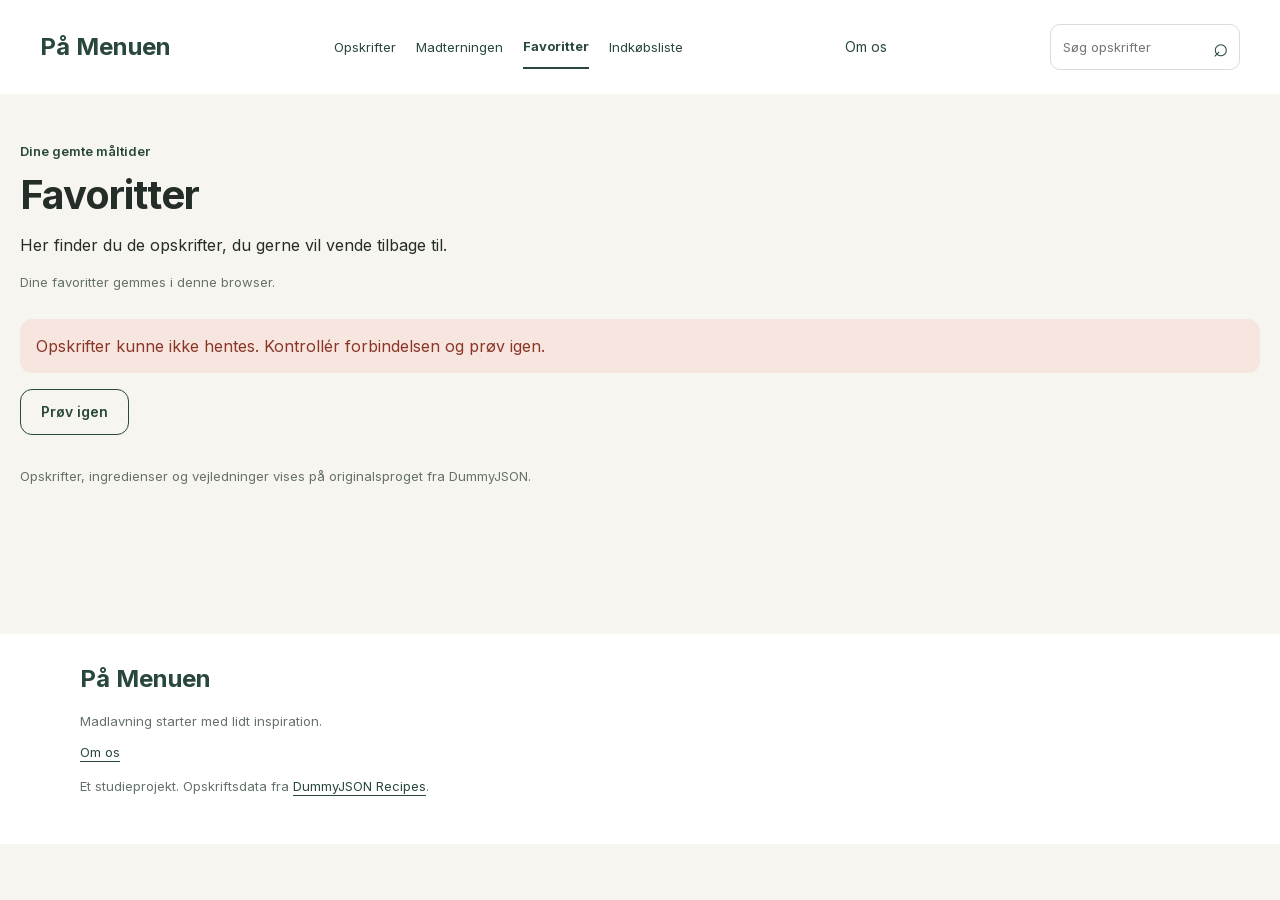
==== favoritter.html @ 80fe688e "feat: integrate real recipes and responsive På Menuen flows" ====
<!doctype html>
<html lang="da">
<head>
  <meta charset="utf-8">
  <meta name="viewport" content="width=device-width, initial-scale=1">
  <meta name="description" content="Find dine gemte opskrifter på På Menuen. Favoritter gemmes lokalt i din browser.">
  <title>Favoritter · På Menuen</title>
  <link rel="stylesheet" href="css/style.css">
  <script type="module" src="js/favorites-page.js"></script>
</head>
<body>
  <a class="skip-link" href="#main">Spring til indhold</a>
  <header class="site-header">
    <a class="logo" href="index.html" aria-label="På Menuen, forside">På Menuen</a>
    <nav class="desktop-nav" aria-label="Hovednavigation"><a href="index.html"><svg viewBox="0 0 24 24" aria-hidden="true"><path d="m3 10 9-7 9 7v10H3z"/><path d="M9 20v-7h6v7"/></svg><span>Forside</span></a><a href="productlist.html"><svg viewBox="0 0 24 24" aria-hidden="true"><rect x="4" y="3" width="16" height="18" rx="2"/><path d="M8 7h8M8 12h8M8 17h5"/></svg><span>Opskrifter</span></a><a href="madterningen.html"><svg viewBox="0 0 24 24" aria-hidden="true"><rect x="3" y="3" width="18" height="18" rx="4"/><path d="M7 7h.01M17 7h.01M12 12h.01M7 17h.01M17 17h.01"/></svg><span>Madterningen</span></a><a href="favoritter.html" aria-current="page"><svg viewBox="0 0 24 24" aria-hidden="true"><path d="M20 5c-3-3-6-1-8 1-2-2-5-4-8-1-5 5 3 11 8 15 5-4 13-10 8-15Z"/></svg><span>Favoritter</span></a><a href="indkoebsliste.html"><svg viewBox="0 0 24 24" aria-hidden="true"><path d="M4 7h16l1 14H3zM8 7V5a4 4 0 0 1 8 0v2"/></svg><span>Indkøbsliste</span></a></nav>
    <a class="about-link" href="om-os.html">Om os</a>
    <form class="header-search" action="productlist.html" method="get"><label class="visually-hidden" for="header-q">Søg efter opskrifter</label><input id="header-q" name="q" type="search" placeholder="Søg opskrifter"><button aria-label="Søg" type="submit">⌕</button></form>
  </header>
  <main id="main" class="page-content">
    <p id="storage-notice" class="storage-notice" role="status" hidden></p>
    <div class="page-heading"><p class="eyebrow">Dine gemte måltider</p><h1>Favoritter</h1><p>Her finder du de opskrifter, du gerne vil vende tilbage til.</p><p class="field-help">Dine favoritter gemmes i denne browser.</p></div><p id="status" class="status" role="status" aria-live="polite"></p><button id="retry" class="button button-secondary" hidden>Prøv igen</button><div id="recipe-grid" class="recipe-grid"></div><p class="language-notice">Opskrifter, ingredienser og vejledninger vises på originalsproget fra DummyJSON.</p>
  </main>
  <footer class="site-footer"><a class="logo" href="index.html">På Menuen</a><p>Madlavning starter med lidt inspiration.</p><a href="om-os.html">Om os</a><p>Et studieprojekt. Opskriftsdata fra <a href="https://dummyjson.com/docs/recipes">DummyJSON Recipes</a>.</p></footer>
  <nav class="bottom-nav" aria-label="Mobilnavigation"><a href="index.html"><svg viewBox="0 0 24 24" aria-hidden="true"><path d="m3 10 9-7 9 7v10H3z"/><path d="M9 20v-7h6v7"/></svg><span>Forside</span></a><a href="productlist.html"><svg viewBox="0 0 24 24" aria-hidden="true"><rect x="4" y="3" width="16" height="18" rx="2"/><path d="M8 7h8M8 12h8M8 17h5"/></svg><span>Opskrifter</span></a><a href="madterningen.html"><svg viewBox="0 0 24 24" aria-hidden="true"><rect x="3" y="3" width="18" height="18" rx="4"/><path d="M7 7h.01M17 7h.01M12 12h.01M7 17h.01M17 17h.01"/></svg><span>Madterningen</span></a><a href="favoritter.html" aria-current="page"><svg viewBox="0 0 24 24" aria-hidden="true"><path d="M20 5c-3-3-6-1-8 1-2-2-5-4-8-1-5 5 3 11 8 15 5-4 13-10 8-15Z"/></svg><span>Favoritter</span></a><a href="indkoebsliste.html"><svg viewBox="0 0 24 24" aria-hidden="true"><path d="M4 7h16l1 14H3zM8 7V5a4 4 0 0 1 8 0v2"/></svg><span>Indkøbsliste</span></a></nav>
</body>
</html>
---- css/style.css ----
/* Hi-Fi colors; shared, mobile-first page and component styles. */
@font-face { font-family:Inter; font-style:normal; font-weight:400 800; font-display:swap; src:url('../assets/inter-latin.woff2') format('woff2'); }
:root { --color-primary:#29483B; --color-sage:#E5ECDF; --color-background:#F7F5EF; --color-surface:#FFFFFF; --color-text:#252D29; --color-muted:#657269; --color-border:#D9DED5; }
* { box-sizing:border-box; }
body { margin:0; background:var(--color-background); color:var(--color-text); font-family:Inter,Arial,sans-serif; font-size:16px; line-height:1.4; }
a { color:var(--color-primary); text-underline-offset:4px; }
button,input,select,textarea { font:inherit; }
button,a,input,select,textarea { -webkit-tap-highlight-color:transparent; }
button { cursor:pointer; }
button:disabled { opacity:.55; cursor:not-allowed; }
[hidden] { display:none!important; }
:focus-visible { outline:3px solid #B96B52; outline-offset:4px; }
h1,h2,h3,p { margin-top:0; }
h1 { font-size:32px; line-height:1.15; letter-spacing:-1px; margin-bottom:16px; }
h2 { font-size:26px; line-height:1.25; letter-spacing:-.5px; }
h3 { font-size:20px; }
svg { width:24px; height:24px; fill:none; stroke:currentColor; stroke-width:1.8; stroke-linecap:round; stroke-linejoin:round; }
.visually-hidden { position:absolute; width:1px; height:1px; padding:0; margin:-1px; overflow:hidden; clip:rect(0,0,0,0); white-space:nowrap; border:0; }
.skip-link { position:absolute; top:-100px; left:20px; z-index:20; background:white; padding:12px; }
.skip-link:focus { top:12px; }
.site-header { padding:20px; display:flex; align-items:center; justify-content:space-between; gap:16px; background:white; }
.logo { display:block; font-size:24px; font-weight:700; text-decoration:none; white-space:nowrap; }
.logo span { display:block; font-size:10px; font-weight:400; letter-spacing:0; margin-top:3px; }
.desktop-nav,.header-search { display:none; }
.page-content { max-width:1320px; padding:28px 20px 56px; margin:auto; min-height:60vh; }
.page-heading { margin-bottom:28px; max-width:700px; }
.eyebrow { font-size:13px; font-weight:600; color:var(--color-primary); margin-bottom:12px; }
.centered { text-align:center; margin-left:auto; margin-right:auto; }
.button { display:inline-flex; justify-content:center; align-items:center; min-height:46px; padding:12px 20px; border:1px solid var(--color-primary); border-radius:12px; background:var(--color-primary); color:white; font-weight:600; font-size:14px; text-decoration:none; gap:8px; }
.button:hover { background:#203a2f; }
.button-secondary { background:transparent; color:var(--color-primary); }
.button-secondary:hover { background:var(--color-sage); }
.icon-button { width:44px; height:44px; border:1px solid var(--color-border); border-radius:12px; background:white; font-size:24px; }
input:not([type=checkbox]),select,textarea { width:100%; min-width:0; min-height:46px; padding:12px; border:1px solid var(--color-border); border-radius:10px; background:white; color:var(--color-text); }
input[type=checkbox] { width:19px; height:19px; accent-color:var(--color-primary); flex-shrink:0; }
label { display:block; margin-bottom:7px; }
.field-help,.language-notice { font-size:13px; color:var(--color-muted); }
.language-notice { margin:32px 0 0; }
.status { margin:16px 0; }
.status:empty { display:none; }
.storage-notice { border:1px solid var(--color-border); border-radius:12px; padding:14px; background:white; }
.hero-section { background:var(--color-sage); border-radius:20px; padding:24px; display:grid; gap:28px; margin-bottom:36px; }
.hero-copy p:not(.eyebrow) { max-width:430px; }
.hero-search,.search-form { display:flex; gap:8px; flex-wrap:wrap; }
.hero-search input,.search-form input { flex:1 1 150px; }
.hero-search .button { flex-grow:1; }
.text-link { display:inline-block; margin-top:20px; font-size:14px; }
.hero-image-wrap { aspect-ratio:1.25; border-radius:16px; overflow:hidden; background:#d5dfcd; }
.hero-image-wrap img { width:100%; height:100%; object-fit:cover; }
.hero-image-wrap img:not([src]) { visibility:hidden; }
.intro-section { margin:36px 0; }
.intro-section>.button { margin-top:24px; }
.dice-banner { padding:28px; background:var(--color-sage); border-radius:16px; display:flex; flex-direction:column; gap:18px; }
.dice-banner p:last-child { margin-bottom:0; }
.recipe-grid { display:grid; grid-template-columns:1fr; gap:16px; }
.recipe-card { min-width:0; position:relative; background:white; border:1px solid var(--color-border); border-radius:16px; overflow:hidden; }
.recipe-card>a { display:block; text-decoration:none; color:var(--color-text); }
.recipe-image { display:block; width:100%; height:auto; aspect-ratio:1.5; object-fit:cover; background:var(--color-sage); border-radius:12px; }
.card-body { padding:16px; }
.card-title { font-size:20px; line-height:1.25; margin-bottom:12px; overflow-wrap:anywhere; }
.card-title a { color:inherit; text-decoration:none; }
.card-meta { font-size:13px; color:var(--color-muted); display:flex; flex-wrap:wrap; gap:7px 12px; margin-bottom:8px; }
.card-tags { display:flex; flex-wrap:wrap; gap:6px; }
.card-tags span,.chip { font-size:12px; border-radius:20px; padding:5px 10px; background:var(--color-sage); color:var(--color-primary); }
.favorite-button { min-width:44px; min-height:44px; padding:8px 0; display:flex; align-items:center; gap:8px; border:0; color:var(--color-primary); background:white; }
.favorite-button[aria-pressed=true] { background:var(--color-primary); color:white; }
.list-toolbar { display:flex; align-items:center; justify-content:space-between; gap:12px; margin:20px 0; }
.list-toolbar label { font-size:13px; margin:0; max-width:180px; }
.list-toolbar select { margin-top:4px; }
.active-filters { display:flex; flex-wrap:wrap; gap:8px; }
.active-filters:empty { display:none; }
.result-count { font-size:14px; color:var(--color-muted); margin-top:20px; }
.load-more { display:flex; margin:28px auto 0; }
.empty-state { grid-column:1/-1; padding:32px 20px; background:white; border:1px solid var(--color-border); border-radius:16px; text-align:center; }
.empty-state p { max-width:520px; margin-left:auto; margin-right:auto; }
dialog { width:min(600px,calc(100% - 24px)); max-height:90dvh; border:1px solid var(--color-border); border-radius:16px; padding:24px; color:var(--color-text); background:var(--color-background); }
dialog::backdrop { background:rgba(22,35,28,.5); }
.dialog-heading { display:flex; align-items:center; justify-content:space-between; gap:16px; margin-bottom:20px; }
.dialog-heading h2 { margin:0; }
fieldset { margin:0 0 20px; padding:0 0 16px; border:0; border-bottom:1px solid var(--color-border); }
legend { font-weight:600; margin-bottom:12px; }
fieldset label,.checkbox-label { display:flex; align-items:center; gap:10px; min-height:36px; }
.filter-options { display:grid; grid-template-columns:repeat(2,minmax(0,1fr)); gap:4px 12px; }
#filter-form>input,#filter-form>select { margin-bottom:18px; }
.dialog-actions { display:flex; gap:12px; margin-top:24px; position:sticky; bottom:-24px; background:var(--color-background); padding:16px 0; }
.dialog-actions>* { flex:1; }
.back-link { display:inline-block; margin-bottom:24px; }
.detail-grid { display:grid; gap:28px; }
.detail-image { width:100%; aspect-ratio:1; object-fit:cover; border-radius:16px; }
.detail-summary h1 { margin-top:16px; }
.detail-actions { display:flex; flex-wrap:wrap; gap:10px; margin:24px 0; }
.detail-actions .favorite-button { position:static; border-radius:12px; }
.ingredient-panel,.instruction-panel { padding:24px; border:1px solid var(--color-border); border-radius:16px; background:white; margin-top:24px; }
.ingredient-panel ul,.instruction-panel ol { padding-left:24px; }
.ingredient-panel li,.instruction-panel li { margin:14px 0; }
.dice-controls { text-align:center; padding:28px; background:var(--color-sage); border-radius:20px; max-width:700px; margin:auto auto 28px; }
.dice-mark svg { width:72px; height:72px; stroke-width:1.2; margin-bottom:20px; }
.dice-controls .checkbox-label { justify-content:center; }
.dice-controls .active-filters { justify-content:center; }
.dice-result { max-width:520px; margin:auto; }
.manual-form { max-width:650px; margin-bottom:28px; }
.input-row { display:flex; gap:8px; }
.input-row input { flex:1; }
.shopping-group { background:white; border:1px solid var(--color-border); border-radius:16px; padding:20px; margin-bottom:20px; }
.shopping-row { display:flex; align-items:center; gap:12px; padding:12px 0; border-bottom:1px solid var(--color-border); }
.shopping-row:last-child { border-bottom:0; }
.shopping-row label { flex:1; margin:0; display:flex; align-items:center; gap:12px; overflow-wrap:anywhere; }
.shopping-row.purchased label { text-decoration:line-through; color:var(--color-muted); }
.remove-item { flex-shrink:0; min-height:44px; min-width:44px; border:0; border-radius:10px; background:var(--color-background); color:var(--color-primary); padding:10px; }
.about-layout { display:grid; gap:32px; }
.contact-panel { padding:24px; background:white; border:1px solid var(--color-border); border-radius:16px; }
.contact-panel input,.contact-panel textarea { margin-bottom:20px; }
.site-footer { background:white; padding:28px 20px 110px; text-align:left; color:var(--color-muted); font-size:13px; }
.site-footer .logo { margin-bottom:16px; }
.site-footer>a:not(.logo) { display:inline-block; margin-bottom:16px; }
.bottom-nav { position:fixed; z-index:10; bottom:0; left:0; right:0; background:white; border-top:1px solid var(--color-border); display:flex; justify-content:space-around; padding:8px 3px calc(8px + env(safe-area-inset-bottom)); }
.bottom-nav a { display:flex; flex:1; flex-direction:column; align-items:center; justify-content:center; min-height:48px; gap:5px; text-decoration:none; font-size:10px; color:var(--color-muted); }
.bottom-nav a[aria-current=page] { color:var(--color-primary); font-weight:700; background:var(--color-sage); border-radius:12px; }
@media (min-width:360px) { .recipe-grid { grid-template-columns:repeat(2,minmax(0,1fr)); gap:12px; } .card-body { padding:12px; } .card-title { font-size:16px; } .card-meta { font-size:12px; } }
@media (min-width:700px) { h1 { font-size:40px; } .page-content { padding:40px 32px 64px; } .site-header { padding:24px 32px; } .hero-section { grid-template-columns:1.1fr 1fr; align-items:center; padding:36px; } .hero-image-wrap { aspect-ratio:1; } .recipe-grid { grid-template-columns:repeat(3,minmax(0,1fr)); gap:20px; } .card-body { padding:20px; } .card-title { font-size:22px; } .dice-banner { flex-direction:row; justify-content:space-between; align-items:center; } .detail-grid { grid-template-columns:1fr 1fr; } .about-layout { grid-template-columns:1fr 1fr; } }
@media (min-width:1100px) { .site-header { padding:24px max(40px,calc((100% - 1280px)/2)); } .desktop-nav { display:flex; gap:20px; } .desktop-nav a { display:flex; align-items:center; gap:6px; font-size:13px; text-decoration:none; white-space:nowrap; min-height:44px; } .desktop-nav svg { width:18px; height:18px; } .desktop-nav a[aria-current=page] { font-weight:700; border-bottom:2px solid var(--color-primary); } .header-search { display:flex; max-width:190px; position:relative; } .header-search input { font-size:13px; padding-right:36px; } .header-search button { position:absolute; right:0; top:0; width:38px; height:46px; border:0; background:transparent; color:var(--color-primary); font-size:26px; } .page-content { padding:48px 20px 72px; } .hero-section { padding:48px; gap:64px; } .hero-section h1 { font-size:56px; } .hero-search { flex-wrap:nowrap; } .hero-search .button { flex-grow:0; } .card-title { font-size:24px; } .bottom-nav { display:none; } .site-footer { padding-bottom:36px; } }
@media (prefers-reduced-motion:no-preference) { button,a { transition:background-color .15s,color .15s; } }
.meal-links { display:flex; gap:12px; overflow:auto; padding:0 0 16px; margin-bottom:20px; }
.meal-links a { padding:12px 20px; background:white; border:1px solid var(--color-border); border-radius:24px; text-decoration:none; white-space:nowrap; font-size:14px; }
.meal-links a:hover { background:var(--color-sage); }
.about-link { flex-shrink:0; font-size:14px; text-decoration:none; padding:12px 0; }
.recipe-card { border:0; padding:16px; }
.card-body { padding:16px 0 0; }
.card-tags { display:block; font-size:14px; }
.favorite-button[aria-pressed=true] { background:transparent; color:var(--color-primary); font-weight:600; }
.detail-tags { display:flex; flex-wrap:wrap; gap:8px; }
.detail-actions .favorite-button { background:var(--color-primary); color:white; padding:12px 20px; }
.ingredient-row { display:flex; align-items:center; gap:12px; min-height:44px; margin:0; }
.data-note,.image-fallback { font-size:14px; color:var(--color-muted); }
.recipe-body { display:grid; gap:24px; }
.status[data-state=error] { color:#8b3527; background:#f7e6df; padding:16px; border-radius:12px; }
@media (min-width:360px) and (max-width:699px) { .recipe-card { padding:12px; } .card-title { font-size:20px; } .recipe-image { aspect-ratio:1; } }
@media (min-width:700px) { .recipe-body { grid-template-columns:0.8fr 1.2fr; } .dice-result .recipe-card { max-width:460px; margin:auto; } }
@media (min-width:1100px) { .desktop-nav a[href='index.html'] { display:none; } .desktop-nav svg { display:none; } .site-footer { padding-left:max(80px,calc((100% - 1280px)/2)); } .hero-search { flex-wrap:wrap; } .hero-search input { flex-basis:100%; } .hero-search .button { margin-top:8px; } .meal-links a { flex:1; text-align:center; border-radius:12px; background:var(--color-sage); border:0; } }
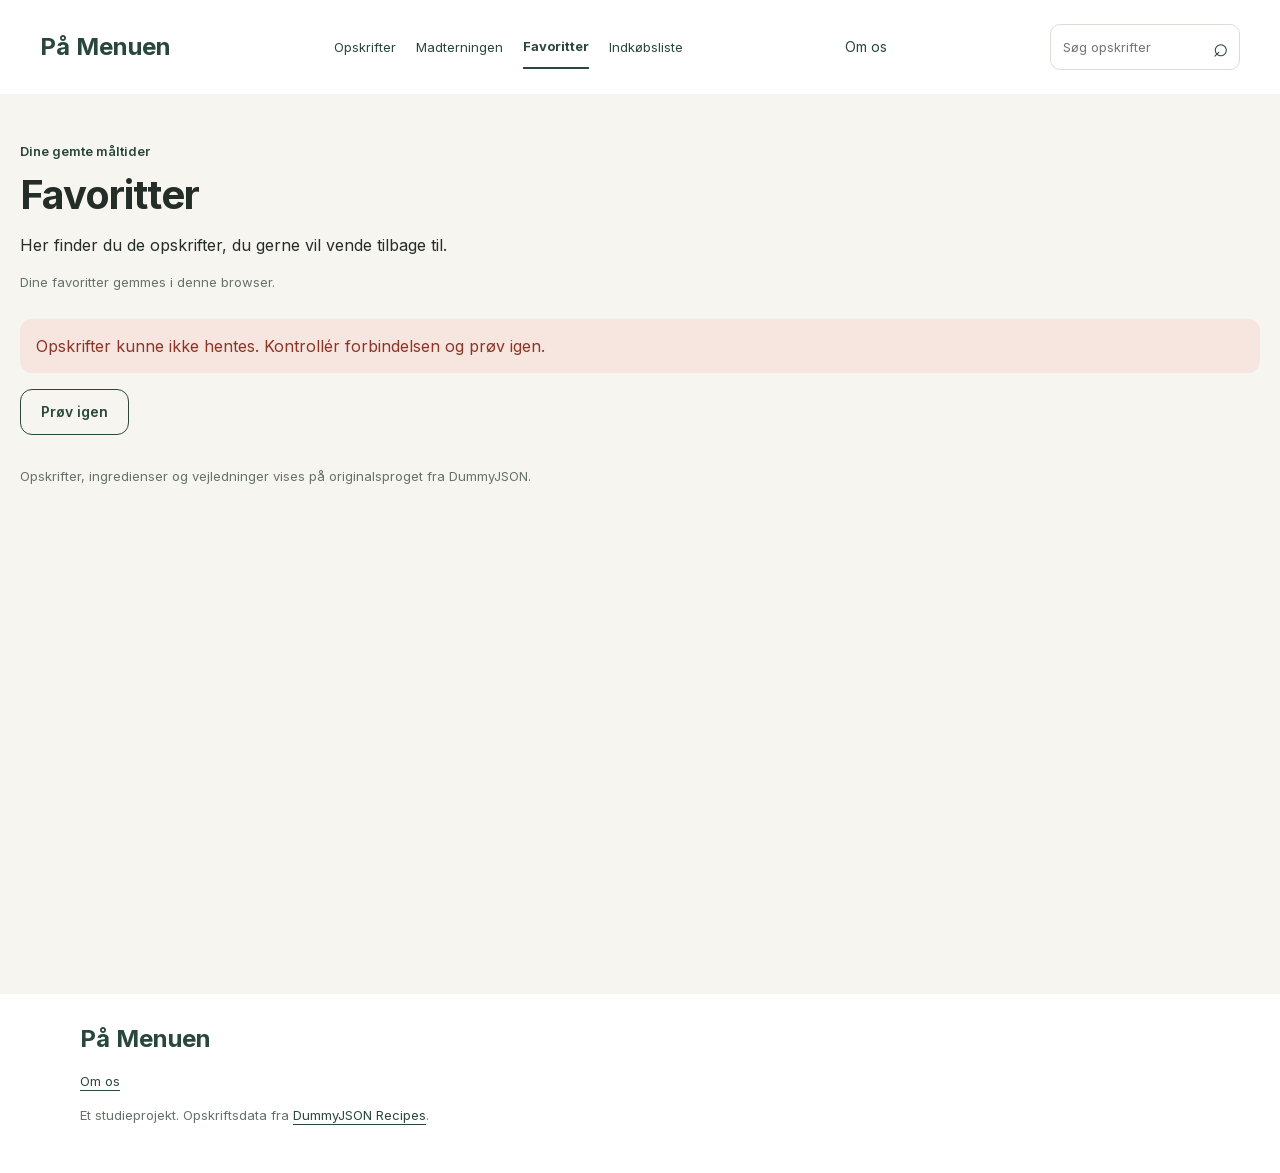
==== commit e0cbbccd: "fix: improve mobile filters and simplify page copy and markup" ====
--- a/favoritter.html
+++ b/favoritter.html
@@ -1,26 +1,111 @@
 <!doctype html>
 <html lang="da">
-<head>
-  <meta charset="utf-8">
-  <meta name="viewport" content="width=device-width, initial-scale=1">
-  <meta name="description" content="Find dine gemte opskrifter på På Menuen. Favoritter gemmes lokalt i din browser.">
-  <title>Favoritter · På Menuen</title>
-  <link rel="stylesheet" href="css/style.css">
-  <script type="module" src="js/favorites-page.js"></script>
-</head>
-<body>
-  <a class="skip-link" href="#main">Spring til indhold</a>
-  <header class="site-header">
-    <a class="logo" href="index.html" aria-label="På Menuen, forside">På Menuen</a>
-    <nav class="desktop-nav" aria-label="Hovednavigation"><a href="index.html"><svg viewBox="0 0 24 24" aria-hidden="true"><path d="m3 10 9-7 9 7v10H3z"/><path d="M9 20v-7h6v7"/></svg><span>Forside</span></a><a href="productlist.html"><svg viewBox="0 0 24 24" aria-hidden="true"><rect x="4" y="3" width="16" height="18" rx="2"/><path d="M8 7h8M8 12h8M8 17h5"/></svg><span>Opskrifter</span></a><a href="madterningen.html"><svg viewBox="0 0 24 24" aria-hidden="true"><rect x="3" y="3" width="18" height="18" rx="4"/><path d="M7 7h.01M17 7h.01M12 12h.01M7 17h.01M17 17h.01"/></svg><span>Madterningen</span></a><a href="favoritter.html" aria-current="page"><svg viewBox="0 0 24 24" aria-hidden="true"><path d="M20 5c-3-3-6-1-8 1-2-2-5-4-8-1-5 5 3 11 8 15 5-4 13-10 8-15Z"/></svg><span>Favoritter</span></a><a href="indkoebsliste.html"><svg viewBox="0 0 24 24" aria-hidden="true"><path d="M4 7h16l1 14H3zM8 7V5a4 4 0 0 1 8 0v2"/></svg><span>Indkøbsliste</span></a></nav>
-    <a class="about-link" href="om-os.html">Om os</a>
-    <form class="header-search" action="productlist.html" method="get"><label class="visually-hidden" for="header-q">Søg efter opskrifter</label><input id="header-q" name="q" type="search" placeholder="Søg opskrifter"><button aria-label="Søg" type="submit">⌕</button></form>
-  </header>
-  <main id="main" class="page-content">
-    <p id="storage-notice" class="storage-notice" role="status" hidden></p>
-    <div class="page-heading"><p class="eyebrow">Dine gemte måltider</p><h1>Favoritter</h1><p>Her finder du de opskrifter, du gerne vil vende tilbage til.</p><p class="field-help">Dine favoritter gemmes i denne browser.</p></div><p id="status" class="status" role="status" aria-live="polite"></p><button id="retry" class="button button-secondary" hidden>Prøv igen</button><div id="recipe-grid" class="recipe-grid"></div><p class="language-notice">Opskrifter, ingredienser og vejledninger vises på originalsproget fra DummyJSON.</p>
-  </main>
-  <footer class="site-footer"><a class="logo" href="index.html">På Menuen</a><p>Madlavning starter med lidt inspiration.</p><a href="om-os.html">Om os</a><p>Et studieprojekt. Opskriftsdata fra <a href="https://dummyjson.com/docs/recipes">DummyJSON Recipes</a>.</p></footer>
-  <nav class="bottom-nav" aria-label="Mobilnavigation"><a href="index.html"><svg viewBox="0 0 24 24" aria-hidden="true"><path d="m3 10 9-7 9 7v10H3z"/><path d="M9 20v-7h6v7"/></svg><span>Forside</span></a><a href="productlist.html"><svg viewBox="0 0 24 24" aria-hidden="true"><rect x="4" y="3" width="16" height="18" rx="2"/><path d="M8 7h8M8 12h8M8 17h5"/></svg><span>Opskrifter</span></a><a href="madterningen.html"><svg viewBox="0 0 24 24" aria-hidden="true"><rect x="3" y="3" width="18" height="18" rx="4"/><path d="M7 7h.01M17 7h.01M12 12h.01M7 17h.01M17 17h.01"/></svg><span>Madterningen</span></a><a href="favoritter.html" aria-current="page"><svg viewBox="0 0 24 24" aria-hidden="true"><path d="M20 5c-3-3-6-1-8 1-2-2-5-4-8-1-5 5 3 11 8 15 5-4 13-10 8-15Z"/></svg><span>Favoritter</span></a><a href="indkoebsliste.html"><svg viewBox="0 0 24 24" aria-hidden="true"><path d="M4 7h16l1 14H3zM8 7V5a4 4 0 0 1 8 0v2"/></svg><span>Indkøbsliste</span></a></nav>
-</body>
+  <head>
+    <meta charset="utf-8">
+    <meta name="viewport" content="width=device-width, initial-scale=1">
+    <meta name="description" content="Find dine gemte opskrifter på På Menuen. Favoritter gemmes lokalt i din browser.">
+    <title>Favoritter · På Menuen</title>
+    <link rel="stylesheet" href="css/style.css">
+    <script type="module" src="js/favorites-page.js"></script>
+  </head>
+  <body>
+    <a class="skip-link" href="#main">Spring til indhold</a>
+    <header class="site-header">
+      <a class="logo" href="index.html" aria-label="På Menuen, forside">På Menuen</a>
+      <nav class="desktop-nav" aria-label="Hovednavigation">
+        <a href="index.html">
+          <svg viewBox="0 0 24 24" aria-hidden="true">
+            <path d="m3 10 9-7 9 7v10H3z"/>
+            <path d="M9 20v-7h6v7"/>
+          </svg>
+          <span>Forside</span>
+        </a>
+        <a href="productlist.html">
+          <svg viewBox="0 0 24 24" aria-hidden="true">
+            <rect x="4" y="3" width="16" height="18" rx="2"/>
+            <path d="M8 7h8M8 12h8M8 17h5"/>
+          </svg>
+          <span>Opskrifter</span>
+        </a>
+        <a href="madterningen.html">
+          <svg viewBox="0 0 24 24" aria-hidden="true">
+            <rect x="3" y="3" width="18" height="18" rx="4"/>
+            <path d="M7 7h.01M17 7h.01M12 12h.01M7 17h.01M17 17h.01"/>
+          </svg>
+          <span>Madterningen</span>
+        </a>
+        <a href="favoritter.html" aria-current="page">
+          <svg viewBox="0 0 24 24" aria-hidden="true">
+            <path d="M20 5c-3-3-6-1-8 1-2-2-5-4-8-1-5 5 3 11 8 15 5-4 13-10 8-15Z"/>
+          </svg>
+          <span>Favoritter</span>
+        </a>
+        <a href="indkoebsliste.html">
+          <svg viewBox="0 0 24 24" aria-hidden="true">
+            <path d="M4 7h16l1 14H3zM8 7V5a4 4 0 0 1 8 0v2"/>
+          </svg>
+          <span>Indkøbsliste</span>
+        </a>
+      </nav>
+      <a class="about-link" href="om-os.html">Om os</a>
+      <form class="header-search" action="productlist.html" method="get">
+        <label class="visually-hidden" for="header-q">Søg efter opskrifter</label>
+        <input id="header-q" name="q" type="search" placeholder="Søg opskrifter">
+        <button aria-label="Søg" type="submit">⌕</button>
+      </form>
+    </header>
+    <main id="main" class="page-content">
+      <p id="storage-notice" class="storage-notice" role="status" hidden></p>
+      <div class="page-heading">
+        <p class="eyebrow">Dine gemte måltider</p>
+        <h1>Favoritter</h1>
+        <p>Her finder du de opskrifter, du gerne vil vende tilbage til.</p>
+        <p class="field-help">Dine favoritter gemmes i denne browser.</p>
+      </div>
+      <p id="status" class="status" role="status" aria-live="polite"></p>
+      <button id="retry" class="button button-secondary" hidden>Prøv igen</button>
+      <div id="recipe-grid" class="recipe-grid"></div>
+      <p class="language-notice">Opskrifter, ingredienser og vejledninger vises på originalsproget fra DummyJSON.</p>
+    </main>
+    <footer class="site-footer">
+      <a class="logo" href="index.html">På Menuen</a>
+      <a href="om-os.html">Om os</a>
+      <p>Et studieprojekt. Opskriftsdata fra <a href="https://dummyjson.com/docs/recipes">DummyJSON Recipes</a>.</p>
+    </footer>
+    <nav class="bottom-nav" aria-label="Mobilnavigation">
+      <a href="index.html">
+        <svg viewBox="0 0 24 24" aria-hidden="true">
+          <path d="m3 10 9-7 9 7v10H3z"/>
+          <path d="M9 20v-7h6v7"/>
+        </svg>
+        <span>Forside</span>
+      </a>
+      <a href="productlist.html">
+        <svg viewBox="0 0 24 24" aria-hidden="true">
+          <rect x="4" y="3" width="16" height="18" rx="2"/>
+          <path d="M8 7h8M8 12h8M8 17h5"/>
+        </svg>
+        <span>Opskrifter</span>
+      </a>
+      <a href="madterningen.html">
+        <svg viewBox="0 0 24 24" aria-hidden="true">
+          <rect x="3" y="3" width="18" height="18" rx="4"/>
+          <path d="M7 7h.01M17 7h.01M12 12h.01M7 17h.01M17 17h.01"/>
+        </svg>
+        <span>Madterningen</span>
+      </a>
+      <a href="favoritter.html" aria-current="page">
+        <svg viewBox="0 0 24 24" aria-hidden="true">
+          <path d="M20 5c-3-3-6-1-8 1-2-2-5-4-8-1-5 5 3 11 8 15 5-4 13-10 8-15Z"/>
+        </svg>
+        <span>Favoritter</span>
+      </a>
+      <a href="indkoebsliste.html">
+        <svg viewBox="0 0 24 24" aria-hidden="true">
+          <path d="M4 7h16l1 14H3zM8 7V5a4 4 0 0 1 8 0v2"/>
+        </svg>
+        <span>Indkøbsliste</span>
+      </a>
+    </nav>
+  </body>
 </html>
--- a/css/style.css
+++ b/css/style.css
@@ -1,139 +1,860 @@
-/* Hi-Fi colors; shared, mobile-first page and component styles. */
-@font-face { font-family:Inter; font-style:normal; font-weight:400 800; font-display:swap; src:url('../assets/inter-latin.woff2') format('woff2'); }
-:root { --color-primary:#29483B; --color-sage:#E5ECDF; --color-background:#F7F5EF; --color-surface:#FFFFFF; --color-text:#252D29; --color-muted:#657269; --color-border:#D9DED5; }
-* { box-sizing:border-box; }
-body { margin:0; background:var(--color-background); color:var(--color-text); font-family:Inter,Arial,sans-serif; font-size:16px; line-height:1.4; }
-a { color:var(--color-primary); text-underline-offset:4px; }
-button,input,select,textarea { font:inherit; }
-button,a,input,select,textarea { -webkit-tap-highlight-color:transparent; }
-button { cursor:pointer; }
-button:disabled { opacity:.55; cursor:not-allowed; }
-[hidden] { display:none!important; }
-:focus-visible { outline:3px solid #B96B52; outline-offset:4px; }
-h1,h2,h3,p { margin-top:0; }
-h1 { font-size:32px; line-height:1.15; letter-spacing:-1px; margin-bottom:16px; }
-h2 { font-size:26px; line-height:1.25; letter-spacing:-.5px; }
-h3 { font-size:20px; }
-svg { width:24px; height:24px; fill:none; stroke:currentColor; stroke-width:1.8; stroke-linecap:round; stroke-linejoin:round; }
-.visually-hidden { position:absolute; width:1px; height:1px; padding:0; margin:-1px; overflow:hidden; clip:rect(0,0,0,0); white-space:nowrap; border:0; }
-.skip-link { position:absolute; top:-100px; left:20px; z-index:20; background:white; padding:12px; }
-.skip-link:focus { top:12px; }
-.site-header { padding:20px; display:flex; align-items:center; justify-content:space-between; gap:16px; background:white; }
-.logo { display:block; font-size:24px; font-weight:700; text-decoration:none; white-space:nowrap; }
-.logo span { display:block; font-size:10px; font-weight:400; letter-spacing:0; margin-top:3px; }
-.desktop-nav,.header-search { display:none; }
-.page-content { max-width:1320px; padding:28px 20px 56px; margin:auto; min-height:60vh; }
-.page-heading { margin-bottom:28px; max-width:700px; }
-.eyebrow { font-size:13px; font-weight:600; color:var(--color-primary); margin-bottom:12px; }
-.centered { text-align:center; margin-left:auto; margin-right:auto; }
-.button { display:inline-flex; justify-content:center; align-items:center; min-height:46px; padding:12px 20px; border:1px solid var(--color-primary); border-radius:12px; background:var(--color-primary); color:white; font-weight:600; font-size:14px; text-decoration:none; gap:8px; }
-.button:hover { background:#203a2f; }
-.button-secondary { background:transparent; color:var(--color-primary); }
-.button-secondary:hover { background:var(--color-sage); }
-.icon-button { width:44px; height:44px; border:1px solid var(--color-border); border-radius:12px; background:white; font-size:24px; }
-input:not([type=checkbox]),select,textarea { width:100%; min-width:0; min-height:46px; padding:12px; border:1px solid var(--color-border); border-radius:10px; background:white; color:var(--color-text); }
-input[type=checkbox] { width:19px; height:19px; accent-color:var(--color-primary); flex-shrink:0; }
-label { display:block; margin-bottom:7px; }
-.field-help,.language-notice { font-size:13px; color:var(--color-muted); }
-.language-notice { margin:32px 0 0; }
-.status { margin:16px 0; }
-.status:empty { display:none; }
-.storage-notice { border:1px solid var(--color-border); border-radius:12px; padding:14px; background:white; }
-.hero-section { background:var(--color-sage); border-radius:20px; padding:24px; display:grid; gap:28px; margin-bottom:36px; }
-.hero-copy p:not(.eyebrow) { max-width:430px; }
-.hero-search,.search-form { display:flex; gap:8px; flex-wrap:wrap; }
-.hero-search input,.search-form input { flex:1 1 150px; }
-.hero-search .button { flex-grow:1; }
-.text-link { display:inline-block; margin-top:20px; font-size:14px; }
-.hero-image-wrap { aspect-ratio:1.25; border-radius:16px; overflow:hidden; background:#d5dfcd; }
-.hero-image-wrap img { width:100%; height:100%; object-fit:cover; }
-.hero-image-wrap img:not([src]) { visibility:hidden; }
-.intro-section { margin:36px 0; }
-.intro-section>.button { margin-top:24px; }
-.dice-banner { padding:28px; background:var(--color-sage); border-radius:16px; display:flex; flex-direction:column; gap:18px; }
-.dice-banner p:last-child { margin-bottom:0; }
-.recipe-grid { display:grid; grid-template-columns:1fr; gap:16px; }
-.recipe-card { min-width:0; position:relative; background:white; border:1px solid var(--color-border); border-radius:16px; overflow:hidden; }
-.recipe-card>a { display:block; text-decoration:none; color:var(--color-text); }
-.recipe-image { display:block; width:100%; height:auto; aspect-ratio:1.5; object-fit:cover; background:var(--color-sage); border-radius:12px; }
-.card-body { padding:16px; }
-.card-title { font-size:20px; line-height:1.25; margin-bottom:12px; overflow-wrap:anywhere; }
-.card-title a { color:inherit; text-decoration:none; }
-.card-meta { font-size:13px; color:var(--color-muted); display:flex; flex-wrap:wrap; gap:7px 12px; margin-bottom:8px; }
-.card-tags { display:flex; flex-wrap:wrap; gap:6px; }
-.card-tags span,.chip { font-size:12px; border-radius:20px; padding:5px 10px; background:var(--color-sage); color:var(--color-primary); }
-.favorite-button { min-width:44px; min-height:44px; padding:8px 0; display:flex; align-items:center; gap:8px; border:0; color:var(--color-primary); background:white; }
-.favorite-button[aria-pressed=true] { background:var(--color-primary); color:white; }
-.list-toolbar { display:flex; align-items:center; justify-content:space-between; gap:12px; margin:20px 0; }
-.list-toolbar label { font-size:13px; margin:0; max-width:180px; }
-.list-toolbar select { margin-top:4px; }
-.active-filters { display:flex; flex-wrap:wrap; gap:8px; }
-.active-filters:empty { display:none; }
-.result-count { font-size:14px; color:var(--color-muted); margin-top:20px; }
-.load-more { display:flex; margin:28px auto 0; }
-.empty-state { grid-column:1/-1; padding:32px 20px; background:white; border:1px solid var(--color-border); border-radius:16px; text-align:center; }
-.empty-state p { max-width:520px; margin-left:auto; margin-right:auto; }
-dialog { width:min(600px,calc(100% - 24px)); max-height:90dvh; border:1px solid var(--color-border); border-radius:16px; padding:24px; color:var(--color-text); background:var(--color-background); }
-dialog::backdrop { background:rgba(22,35,28,.5); }
-.dialog-heading { display:flex; align-items:center; justify-content:space-between; gap:16px; margin-bottom:20px; }
-.dialog-heading h2 { margin:0; }
-fieldset { margin:0 0 20px; padding:0 0 16px; border:0; border-bottom:1px solid var(--color-border); }
-legend { font-weight:600; margin-bottom:12px; }
-fieldset label,.checkbox-label { display:flex; align-items:center; gap:10px; min-height:36px; }
-.filter-options { display:grid; grid-template-columns:repeat(2,minmax(0,1fr)); gap:4px 12px; }
-#filter-form>input,#filter-form>select { margin-bottom:18px; }
-.dialog-actions { display:flex; gap:12px; margin-top:24px; position:sticky; bottom:-24px; background:var(--color-background); padding:16px 0; }
-.dialog-actions>* { flex:1; }
-.back-link { display:inline-block; margin-bottom:24px; }
-.detail-grid { display:grid; gap:28px; }
-.detail-image { width:100%; aspect-ratio:1; object-fit:cover; border-radius:16px; }
-.detail-summary h1 { margin-top:16px; }
-.detail-actions { display:flex; flex-wrap:wrap; gap:10px; margin:24px 0; }
-.detail-actions .favorite-button { position:static; border-radius:12px; }
-.ingredient-panel,.instruction-panel { padding:24px; border:1px solid var(--color-border); border-radius:16px; background:white; margin-top:24px; }
-.ingredient-panel ul,.instruction-panel ol { padding-left:24px; }
-.ingredient-panel li,.instruction-panel li { margin:14px 0; }
-.dice-controls { text-align:center; padding:28px; background:var(--color-sage); border-radius:20px; max-width:700px; margin:auto auto 28px; }
-.dice-mark svg { width:72px; height:72px; stroke-width:1.2; margin-bottom:20px; }
-.dice-controls .checkbox-label { justify-content:center; }
-.dice-controls .active-filters { justify-content:center; }
-.dice-result { max-width:520px; margin:auto; }
-.manual-form { max-width:650px; margin-bottom:28px; }
-.input-row { display:flex; gap:8px; }
-.input-row input { flex:1; }
-.shopping-group { background:white; border:1px solid var(--color-border); border-radius:16px; padding:20px; margin-bottom:20px; }
-.shopping-row { display:flex; align-items:center; gap:12px; padding:12px 0; border-bottom:1px solid var(--color-border); }
-.shopping-row:last-child { border-bottom:0; }
-.shopping-row label { flex:1; margin:0; display:flex; align-items:center; gap:12px; overflow-wrap:anywhere; }
-.shopping-row.purchased label { text-decoration:line-through; color:var(--color-muted); }
-.remove-item { flex-shrink:0; min-height:44px; min-width:44px; border:0; border-radius:10px; background:var(--color-background); color:var(--color-primary); padding:10px; }
-.about-layout { display:grid; gap:32px; }
-.contact-panel { padding:24px; background:white; border:1px solid var(--color-border); border-radius:16px; }
-.contact-panel input,.contact-panel textarea { margin-bottom:20px; }
-.site-footer { background:white; padding:28px 20px 110px; text-align:left; color:var(--color-muted); font-size:13px; }
-.site-footer .logo { margin-bottom:16px; }
-.site-footer>a:not(.logo) { display:inline-block; margin-bottom:16px; }
-.bottom-nav { position:fixed; z-index:10; bottom:0; left:0; right:0; background:white; border-top:1px solid var(--color-border); display:flex; justify-content:space-around; padding:8px 3px calc(8px + env(safe-area-inset-bottom)); }
-.bottom-nav a { display:flex; flex:1; flex-direction:column; align-items:center; justify-content:center; min-height:48px; gap:5px; text-decoration:none; font-size:10px; color:var(--color-muted); }
-.bottom-nav a[aria-current=page] { color:var(--color-primary); font-weight:700; background:var(--color-sage); border-radius:12px; }
-@media (min-width:360px) { .recipe-grid { grid-template-columns:repeat(2,minmax(0,1fr)); gap:12px; } .card-body { padding:12px; } .card-title { font-size:16px; } .card-meta { font-size:12px; } }
-@media (min-width:700px) { h1 { font-size:40px; } .page-content { padding:40px 32px 64px; } .site-header { padding:24px 32px; } .hero-section { grid-template-columns:1.1fr 1fr; align-items:center; padding:36px; } .hero-image-wrap { aspect-ratio:1; } .recipe-grid { grid-template-columns:repeat(3,minmax(0,1fr)); gap:20px; } .card-body { padding:20px; } .card-title { font-size:22px; } .dice-banner { flex-direction:row; justify-content:space-between; align-items:center; } .detail-grid { grid-template-columns:1fr 1fr; } .about-layout { grid-template-columns:1fr 1fr; } }
-@media (min-width:1100px) { .site-header { padding:24px max(40px,calc((100% - 1280px)/2)); } .desktop-nav { display:flex; gap:20px; } .desktop-nav a { display:flex; align-items:center; gap:6px; font-size:13px; text-decoration:none; white-space:nowrap; min-height:44px; } .desktop-nav svg { width:18px; height:18px; } .desktop-nav a[aria-current=page] { font-weight:700; border-bottom:2px solid var(--color-primary); } .header-search { display:flex; max-width:190px; position:relative; } .header-search input { font-size:13px; padding-right:36px; } .header-search button { position:absolute; right:0; top:0; width:38px; height:46px; border:0; background:transparent; color:var(--color-primary); font-size:26px; } .page-content { padding:48px 20px 72px; } .hero-section { padding:48px; gap:64px; } .hero-section h1 { font-size:56px; } .hero-search { flex-wrap:nowrap; } .hero-search .button { flex-grow:0; } .card-title { font-size:24px; } .bottom-nav { display:none; } .site-footer { padding-bottom:36px; } }
-@media (prefers-reduced-motion:no-preference) { button,a { transition:background-color .15s,color .15s; } }
-.meal-links { display:flex; gap:12px; overflow:auto; padding:0 0 16px; margin-bottom:20px; }
-.meal-links a { padding:12px 20px; background:white; border:1px solid var(--color-border); border-radius:24px; text-decoration:none; white-space:nowrap; font-size:14px; }
-.meal-links a:hover { background:var(--color-sage); }
-.about-link { flex-shrink:0; font-size:14px; text-decoration:none; padding:12px 0; }
-.recipe-card { border:0; padding:16px; }
-.card-body { padding:16px 0 0; }
-.card-tags { display:block; font-size:14px; }
-.favorite-button[aria-pressed=true] { background:transparent; color:var(--color-primary); font-weight:600; }
-.detail-tags { display:flex; flex-wrap:wrap; gap:8px; }
-.detail-actions .favorite-button { background:var(--color-primary); color:white; padding:12px 20px; }
-.ingredient-row { display:flex; align-items:center; gap:12px; min-height:44px; margin:0; }
-.data-note,.image-fallback { font-size:14px; color:var(--color-muted); }
-.recipe-body { display:grid; gap:24px; }
-.status[data-state=error] { color:#8b3527; background:#f7e6df; padding:16px; border-radius:12px; }
-@media (min-width:360px) and (max-width:699px) { .recipe-card { padding:12px; } .card-title { font-size:20px; } .recipe-image { aspect-ratio:1; } }
-@media (min-width:700px) { .recipe-body { grid-template-columns:0.8fr 1.2fr; } .dice-result .recipe-card { max-width:460px; margin:auto; } }
-@media (min-width:1100px) { .desktop-nav a[href='index.html'] { display:none; } .desktop-nav svg { display:none; } .site-footer { padding-left:max(80px,calc((100% - 1280px)/2)); } .hero-search { flex-wrap:wrap; } .hero-search input { flex-basis:100%; } .hero-search .button { margin-top:8px; } .meal-links a { flex:1; text-align:center; border-radius:12px; background:var(--color-sage); border:0; } }
+/* Hi-Fi colors;
+shared, mobile-first page and component styles. */
+@font-face {
+  font-family:Inter;
+  font-style:normal;
+  font-weight:400 800;
+  font-display:swap;
+  src:url('../assets/inter-latin.woff2') format('woff2');
+}
+:root {
+  --color-primary:#29483B;
+  --color-sage:#E5ECDF;
+  --color-background:#F7F5EF;
+  --color-surface:#FFFFFF;
+  --color-text:#252D29;
+  --color-muted:#657269;
+  --color-border:#D9DED5;
+}
+* {
+  box-sizing:border-box;
+}
+body {
+  margin:0;
+  background:var(--color-background);
+  color:var(--color-text);
+  font-family:Inter,Arial,sans-serif;
+  font-size:16px;
+  line-height:1.4;
+}
+a {
+  color:var(--color-primary);
+  text-underline-offset:4px;
+}
+button,input,select,textarea {
+  font:inherit;
+}
+button,a,input,select,textarea {
+  -webkit-tap-highlight-color:transparent;
+}
+button {
+  cursor:pointer;
+}
+button:disabled {
+  opacity:.55;
+  cursor:not-allowed;
+}
+[hidden] {
+  display:none!important;
+}
+:focus-visible {
+  outline:3px solid #B96B52;
+  outline-offset:4px;
+}
+h1,h2,h3,p {
+  margin-top:0;
+}
+h1 {
+  font-size:32px;
+  line-height:1.15;
+  letter-spacing:-1px;
+  margin-bottom:16px;
+}
+h2 {
+  font-size:26px;
+  line-height:1.25;
+  letter-spacing:-.5px;
+}
+h3 {
+  font-size:20px;
+}
+svg {
+  width:24px;
+  height:24px;
+  fill:none;
+  stroke:currentColor;
+  stroke-width:1.8;
+  stroke-linecap:round;
+  stroke-linejoin:round;
+}
+.visually-hidden {
+  position:absolute;
+  width:1px;
+  height:1px;
+  padding:0;
+  margin:-1px;
+  overflow:hidden;
+  clip:rect(0,0,0,0);
+  white-space:nowrap;
+  border:0;
+}
+.skip-link {
+  position:absolute;
+  top:-100px;
+  left:20px;
+  z-index:20;
+  background:white;
+  padding:12px;
+}
+.skip-link:focus {
+  top:12px;
+}
+.site-header {
+  padding:20px;
+  display:flex;
+  align-items:center;
+  justify-content:space-between;
+  gap:16px;
+  background:white;
+}
+.logo {
+  display:block;
+  font-size:24px;
+  font-weight:700;
+  text-decoration:none;
+  white-space:nowrap;
+}
+.logo span {
+  display:block;
+  font-size:10px;
+  font-weight:400;
+  letter-spacing:0;
+  margin-top:3px;
+}
+.desktop-nav,.header-search {
+  display:none;
+}
+.page-content {
+  max-width:1320px;
+  padding:28px 20px 56px;
+  margin:auto;
+  min-height:100svh;
+}
+.page-heading {
+  margin-bottom:28px;
+  max-width:700px;
+}
+.eyebrow {
+  font-size:13px;
+  font-weight:600;
+  color:var(--color-primary);
+  margin-bottom:12px;
+}
+.centered {
+  text-align:center;
+  margin-left:auto;
+  margin-right:auto;
+}
+.button {
+  display:inline-flex;
+  justify-content:center;
+  align-items:center;
+  min-height:46px;
+  padding:12px 20px;
+  border:1px solid var(--color-primary);
+  border-radius:12px;
+  background:var(--color-primary);
+  color:white;
+  font-weight:600;
+  font-size:14px;
+  text-decoration:none;
+  gap:8px;
+}
+.button:hover {
+  background:#203a2f;
+}
+.button-secondary {
+  background:transparent;
+  color:var(--color-primary);
+}
+.button-secondary:hover {
+  background:var(--color-sage);
+}
+.icon-button {
+  width:44px;
+  height:44px;
+  border:1px solid var(--color-border);
+  border-radius:12px;
+  background:white;
+  font-size:24px;
+}
+input:not([type=checkbox]),select,textarea {
+  width:100%;
+  min-width:0;
+  min-height:46px;
+  padding:12px;
+  border:1px solid var(--color-border);
+  border-radius:10px;
+  background:white;
+  color:var(--color-text);
+}
+input[type=checkbox] {
+  width:19px;
+  height:19px;
+  accent-color:var(--color-primary);
+  flex-shrink:0;
+}
+label {
+  display:block;
+  margin-bottom:7px;
+}
+.field-help,.language-notice {
+  font-size:13px;
+  color:var(--color-muted);
+}
+.language-notice {
+  margin:32px 0 0;
+}
+.status {
+  margin:16px 0;
+}
+.status:empty {
+  display:none;
+}
+.storage-notice {
+  border:1px solid var(--color-border);
+  border-radius:12px;
+  padding:14px;
+  background:white;
+}
+.hero-section {
+  background:var(--color-sage);
+  border-radius:20px;
+  padding:24px;
+  display:grid;
+  gap:28px;
+  margin-bottom:36px;
+}
+.hero-copy p:not(.eyebrow) {
+  max-width:430px;
+}
+.hero-search,.search-form {
+  display:flex;
+  gap:8px;
+  flex-wrap:wrap;
+}
+.hero-search input,.search-form input {
+  flex:1 1 150px;
+}
+.hero-search .button {
+  flex-grow:1;
+}
+.text-link {
+  display:inline-block;
+  margin-top:20px;
+  font-size:14px;
+}
+.hero-image-wrap {
+  aspect-ratio:1.25;
+  border-radius:16px;
+  overflow:hidden;
+  background:#d5dfcd;
+}
+.hero-image-wrap img {
+  width:100%;
+  height:100%;
+  object-fit:cover;
+}
+.hero-image-wrap img:not([src]) {
+  visibility:hidden;
+}
+.intro-section {
+  margin:36px 0;
+}
+.intro-section>.button {
+  margin-top:24px;
+}
+.dice-banner {
+  padding:28px;
+  background:var(--color-sage);
+  border-radius:16px;
+  display:flex;
+  flex-direction:column;
+  gap:18px;
+}
+.dice-banner p:last-child {
+  margin-bottom:0;
+}
+.recipe-grid {
+  display:grid;
+  grid-template-columns:1fr;
+  gap:16px;
+}
+.recipe-card {
+  min-width:0;
+  position:relative;
+  background:white;
+  border-radius:16px;
+  overflow:hidden;
+}
+.recipe-card>a {
+  display:block;
+  text-decoration:none;
+  color:var(--color-text);
+}
+.recipe-image {
+  display:block;
+  width:100%;
+  height:auto;
+  aspect-ratio:1.5;
+  object-fit:cover;
+  background:var(--color-sage);
+  border-radius:12px;
+}
+.card-title {
+  font-size:20px;
+  line-height:1.25;
+  margin-bottom:12px;
+  overflow-wrap:anywhere;
+}
+.card-title a {
+  color:inherit;
+  text-decoration:none;
+}
+.card-meta {
+  font-size:13px;
+  color:var(--color-muted);
+  display:flex;
+  flex-wrap:wrap;
+  gap:7px 12px;
+  margin-bottom:8px;
+}
+.card-tags {
+  flex-wrap:wrap;
+  gap:6px;
+}
+.card-tags span,.chip {
+  font-size:12px;
+  border-radius:20px;
+  padding:5px 10px;
+  background:var(--color-sage);
+  color:var(--color-primary);
+}
+.favorite-button {
+  min-width:44px;
+  min-height:44px;
+  padding:8px 0;
+  display:flex;
+  align-items:center;
+  gap:8px;
+  border:0;
+  color:var(--color-primary);
+  background:white;
+}
+.list-toolbar {
+  display:flex;
+  align-items:center;
+  justify-content:space-between;
+  gap:12px;
+  margin:20px 0;
+}
+.list-toolbar label {
+  font-size:13px;
+  margin:0;
+  max-width:180px;
+}
+.list-toolbar select {
+  margin-top:4px;
+}
+.active-filters {
+  display:flex;
+  flex-wrap:wrap;
+  gap:8px;
+}
+.active-filters:empty {
+  display:none;
+}
+.result-count {
+  font-size:14px;
+  color:var(--color-muted);
+  margin-top:20px;
+}
+.load-more {
+  display:flex;
+  margin:28px auto 0;
+}
+.empty-state {
+  grid-column:1/-1;
+  padding:32px 20px;
+  background:white;
+  border:1px solid var(--color-border);
+  border-radius:16px;
+  text-align:center;
+}
+.empty-state p {
+  max-width:520px;
+  margin-left:auto;
+  margin-right:auto;
+}
+dialog {
+  width:min(600px,calc(100% - 24px));
+  max-height:90dvh;
+  border:1px solid var(--color-border);
+  border-radius:16px;
+  padding:24px;
+  color:var(--color-text);
+  background:var(--color-background);
+}
+dialog::backdrop {
+  background:rgba(22,35,28,.5);
+}
+.dialog-heading {
+  display:flex;
+  align-items:center;
+  justify-content:space-between;
+  gap:16px;
+  margin-bottom:20px;
+}
+.dialog-heading h2 {
+  margin:0;
+}
+fieldset {
+  margin:0 0 20px;
+  padding:0 0 16px;
+  border:0;
+  border-bottom:1px solid var(--color-border);
+}
+legend {
+  font-weight:600;
+  margin-bottom:12px;
+}
+fieldset label,.checkbox-label {
+  display:flex;
+  align-items:center;
+  gap:10px;
+  min-height:36px;
+}
+.filter-options {
+  display:grid;
+  grid-template-columns:repeat(2,minmax(0,1fr));
+  gap:4px 12px;
+}
+#filter-form>input,#filter-form>select {
+  margin-bottom:18px;
+}
+.dialog-actions {
+  display:flex;
+  gap:12px;
+  margin-top:24px;
+  position:sticky;
+  bottom:-24px;
+  background:var(--color-background);
+  padding:16px 0;
+}
+.dialog-actions>* {
+  flex:1;
+}
+.back-link {
+  display:inline-block;
+  margin-bottom:24px;
+}
+.detail-grid {
+  display:grid;
+  gap:28px;
+}
+.detail-image {
+  width:100%;
+  aspect-ratio:1;
+  object-fit:cover;
+  border-radius:16px;
+}
+.detail-summary h1 {
+  margin-top:16px;
+}
+.detail-actions {
+  display:flex;
+  flex-wrap:wrap;
+  gap:10px;
+  margin:24px 0;
+}
+.detail-actions .favorite-button {
+  position:static;
+  border-radius:12px;
+}
+.ingredient-panel,.instruction-panel {
+  padding:24px;
+  border:1px solid var(--color-border);
+  border-radius:16px;
+  background:white;
+  margin-top:24px;
+}
+.ingredient-panel ul,.instruction-panel ol {
+  padding-left:24px;
+}
+.ingredient-panel li,.instruction-panel li {
+  margin:14px 0;
+}
+.dice-controls {
+  text-align:center;
+  padding:28px;
+  background:var(--color-sage);
+  border-radius:20px;
+  max-width:700px;
+  margin:auto auto 28px;
+}
+.dice-mark svg {
+  width:72px;
+  height:72px;
+  stroke-width:1.2;
+  margin-bottom:20px;
+}
+.dice-controls .checkbox-label {
+  justify-content:center;
+}
+.dice-controls .active-filters {
+  justify-content:center;
+}
+.dice-result {
+  max-width:520px;
+  margin:auto;
+}
+.manual-form {
+  max-width:650px;
+  margin-bottom:28px;
+}
+.input-row {
+  display:flex;
+  gap:8px;
+}
+.input-row input {
+  flex:1;
+}
+.shopping-group {
+  background:white;
+  border:1px solid var(--color-border);
+  border-radius:16px;
+  padding:20px;
+  margin-bottom:20px;
+}
+.shopping-row {
+  display:flex;
+  align-items:center;
+  gap:12px;
+  padding:12px 0;
+  border-bottom:1px solid var(--color-border);
+}
+.shopping-row:last-child {
+  border-bottom:0;
+}
+.shopping-row label {
+  flex:1;
+  margin:0;
+  display:flex;
+  align-items:center;
+  gap:12px;
+  overflow-wrap:anywhere;
+}
+.shopping-row.purchased label {
+  text-decoration:line-through;
+  color:var(--color-muted);
+}
+.remove-item {
+  flex-shrink:0;
+  min-height:44px;
+  min-width:44px;
+  border:0;
+  border-radius:10px;
+  background:var(--color-background);
+  color:var(--color-primary);
+  padding:10px;
+}
+.about-layout {
+  display:grid;
+  gap:32px;
+}
+.contact-panel {
+  padding:24px;
+  background:white;
+  border:1px solid var(--color-border);
+  border-radius:16px;
+}
+.contact-panel input,.contact-panel textarea {
+  margin-bottom:20px;
+}
+.site-footer {
+  background:white;
+  padding:28px 20px 110px;
+  text-align:left;
+  color:var(--color-muted);
+  font-size:13px;
+}
+.site-footer .logo {
+  margin-bottom:16px;
+}
+.site-footer>a:not(.logo) {
+  display:inline-block;
+  margin-bottom:16px;
+}
+.bottom-nav {
+  position:fixed;
+  z-index:10;
+  bottom:0;
+  left:0;
+  right:0;
+  background:white;
+  border-top:1px solid var(--color-border);
+  display:flex;
+  justify-content:space-around;
+  padding:8px 3px calc(8px + env(safe-area-inset-bottom));
+}
+.bottom-nav a {
+  display:flex;
+  flex:1;
+  flex-direction:column;
+  align-items:center;
+  justify-content:center;
+  min-height:48px;
+  gap:5px;
+  text-decoration:none;
+  font-size:10px;
+  color:var(--color-muted);
+}
+.bottom-nav a[aria-current=page] {
+  color:var(--color-primary);
+  font-weight:700;
+  background:var(--color-sage);
+  border-radius:12px;
+}
+@media (min-width:360px) {
+  .recipe-grid {
+    grid-template-columns:repeat(2,minmax(0,1fr));
+    gap:12px;
+  }
+  .card-meta {
+    font-size:12px;
+  }
+}
+@media (min-width:700px) {
+  h1 {
+    font-size:40px;
+  }
+  .page-content {
+    padding:40px 32px 64px;
+  }
+  .site-header {
+    padding:24px 32px;
+  }
+  .hero-section {
+    grid-template-columns:1.1fr 1fr;
+    align-items:center;
+    padding:36px;
+  }
+  .hero-image-wrap {
+    aspect-ratio:1;
+  }
+  .recipe-grid {
+    grid-template-columns:repeat(3,minmax(0,1fr));
+    gap:20px;
+  }
+  .card-title {
+    font-size:22px;
+  }
+  .dice-banner {
+    flex-direction:row;
+    justify-content:space-between;
+    align-items:center;
+  }
+  .detail-grid {
+    grid-template-columns:1fr 1fr;
+  }
+  .about-layout {
+    grid-template-columns:1fr 1fr;
+  }
+}
+@media (min-width:1100px) {
+  .site-header {
+    padding:24px max(40px,calc((100% - 1280px)/2));
+  }
+  .desktop-nav {
+    display:flex;
+    gap:20px;
+  }
+  .desktop-nav a {
+    display:flex;
+    align-items:center;
+    gap:6px;
+    font-size:13px;
+    text-decoration:none;
+    white-space:nowrap;
+    min-height:44px;
+  }
+  .desktop-nav svg {
+    width:18px;
+    height:18px;
+  }
+  .desktop-nav a[aria-current=page] {
+    font-weight:700;
+    border-bottom:2px solid var(--color-primary);
+  }
+  .header-search {
+    display:flex;
+    max-width:190px;
+    position:relative;
+  }
+  .header-search input {
+    font-size:13px;
+    padding-right:36px;
+  }
+  .header-search button {
+    position:absolute;
+    right:0;
+    top:0;
+    width:38px;
+    height:46px;
+    border:0;
+    background:transparent;
+    color:var(--color-primary);
+    font-size:26px;
+  }
+  .page-content {
+    padding:48px 20px 72px;
+  }
+  .hero-section {
+    padding:48px;
+    gap:64px;
+  }
+  .hero-section h1 {
+    font-size:56px;
+  }
+  .hero-search .button {
+    flex-grow:0;
+  }
+  .card-title {
+    font-size:24px;
+  }
+  .bottom-nav {
+    display:none;
+  }
+  .site-footer {
+    padding-bottom:36px;
+  }
+}
+@media (prefers-reduced-motion:no-preference) {
+  button,a {
+    transition:background-color .15s,color .15s;
+  }
+}
+.meal-links {
+  display:flex;
+  gap:12px;
+  overflow:auto;
+  padding:0 0 16px;
+  margin-bottom:20px;
+}
+.meal-links a {
+  padding:12px 20px;
+  background:white;
+  border:1px solid var(--color-border);
+  border-radius:24px;
+  text-decoration:none;
+  white-space:nowrap;
+  font-size:14px;
+}
+.meal-links a:hover {
+  background:var(--color-sage);
+}
+.about-link {
+  flex-shrink:0;
+  font-size:14px;
+  text-decoration:none;
+  padding:12px 0;
+}
+.recipe-card {
+  border:0;
+  padding:16px;
+}
+.card-body {
+  padding:16px 0 0;
+}
+.card-tags {
+  display:block;
+  font-size:14px;
+}
+.favorite-button[aria-pressed=true] {
+  background:transparent;
+  color:var(--color-primary);
+  font-weight:600;
+}
+.detail-tags {
+  display:flex;
+  flex-wrap:wrap;
+  gap:8px;
+}
+.detail-actions .favorite-button {
+  background:var(--color-primary);
+  color:white;
+  padding:12px 20px;
+}
+.ingredient-row {
+  display:flex;
+  align-items:center;
+  gap:12px;
+  min-height:44px;
+  margin:0;
+}
+.data-note,.image-fallback {
+  font-size:14px;
+  color:var(--color-muted);
+}
+.recipe-body {
+  display:grid;
+  gap:24px;
+}
+.status[data-state=error] {
+  color:#8b3527;
+  background:#f7e6df;
+  padding:16px;
+  border-radius:12px;
+}
+@media (min-width:360px) and (max-width:699px) {
+  .recipe-card {
+    padding:12px;
+  }
+  .card-title {
+    font-size:20px;
+  }
+  .recipe-image {
+    aspect-ratio:1;
+  }
+}
+@media (min-width:700px) {
+  .recipe-body {
+    grid-template-columns:0.8fr 1.2fr;
+  }
+  .dice-result .recipe-card {
+    max-width:460px;
+    margin:auto;
+  }
+}
+@media (min-width:1100px) {
+  .desktop-nav a[href='index.html'] {
+    display:none;
+  }
+  .desktop-nav svg {
+    display:none;
+  }
+  .site-footer {
+    padding-left:max(80px,calc((100% - 1280px)/2));
+  }
+  .hero-search {
+    flex-wrap:wrap;
+  }
+  .hero-search input {
+    flex-basis:100%;
+  }
+  .hero-search .button {
+    margin-top:8px;
+  }
+  .meal-links a {
+    flex:1;
+    text-align:center;
+    border-radius:12px;
+    background:var(--color-sage);
+    border:0;
+  }
+}
+@media (max-width:699px) {
+  .filter-options {
+    grid-template-columns:1fr;
+  }
+}
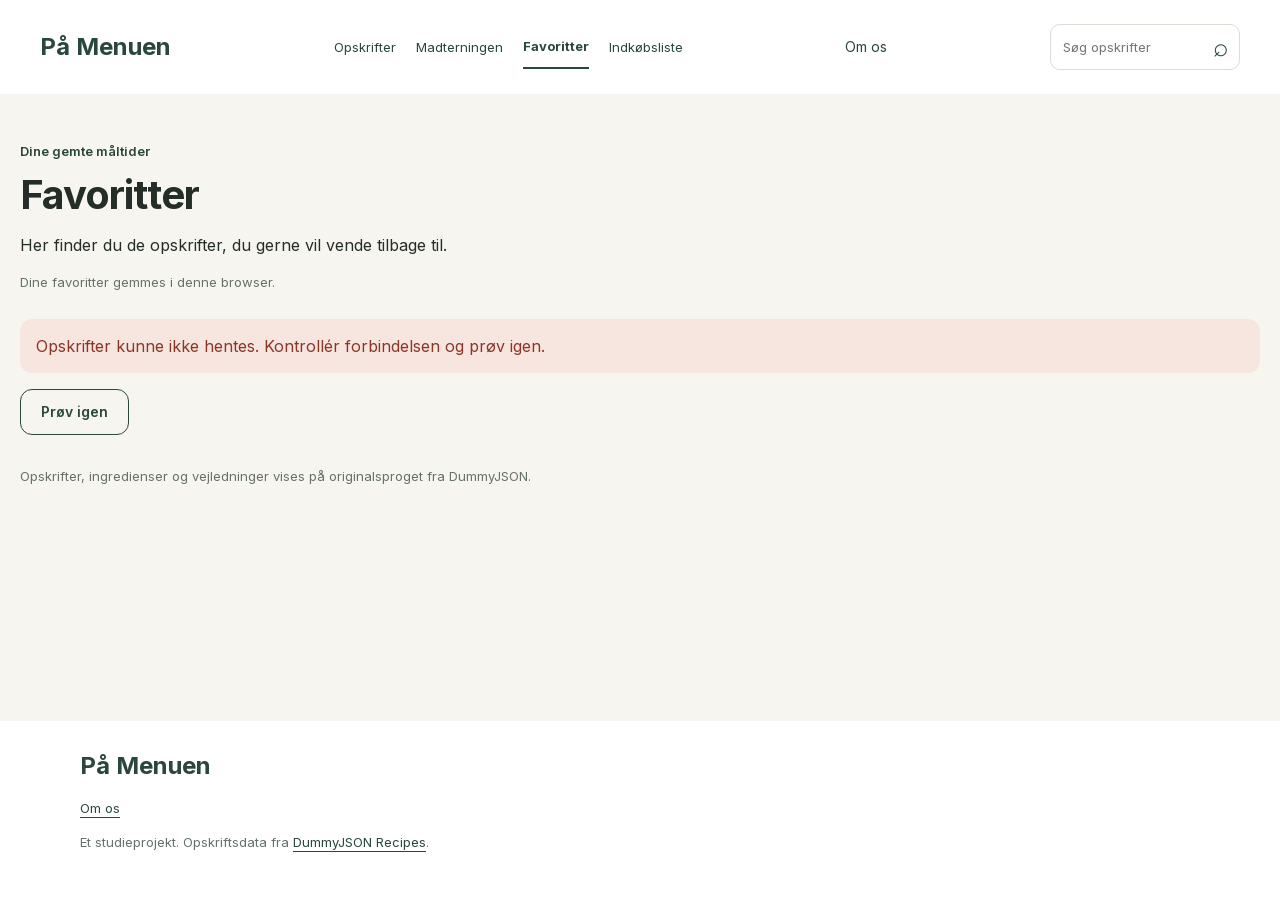
==== commit b99d6ce7: "fix: give short pages a natural flex page shell" ====
--- a/favoritter.html
+++ b/favoritter.html
@@ -54,7 +54,7 @@
         <button aria-label="Søg" type="submit">⌕</button>
       </form>
     </header>
-    <main id="main" class="page-content">
+    <main id="main" class="page-content page-content--short">
       <p id="storage-notice" class="storage-notice" role="status" hidden></p>
       <div class="page-heading">
         <p class="eyebrow">Dine gemte måltider</p>
--- a/css/style.css
+++ b/css/style.css
@@ -20,6 +20,9 @@
   box-sizing:border-box;
 }
 body {
+  display:flex;
+  flex-direction:column;
+  min-height:100svh;
   margin:0;
   background:var(--color-background);
   color:var(--color-text);
@@ -125,9 +128,11 @@
   display:none;
 }
 .page-content {
+  flex:1;
+  width:100%;
   max-width:1320px;
   padding:28px 20px 56px;
-  margin:auto;
+  margin:0 auto;
   min-height:100svh;
 }
 .page-heading {
@@ -858,3 +863,18 @@
     grid-template-columns:1fr;
   }
 }
+
+/* Short pages fill the page shell; long API pages keep their loading reserve. */
+.page-content--short {
+  min-height:0;
+}
+.site-header,.site-footer {
+  flex-shrink:0;
+}
+/* Keep asynchronous short-page footers hidden until their first state is known. */
+body:has(.page-content--short #retry) .site-footer {
+  visibility:hidden;
+}
+body:has(.page-content--short #status[data-state]:not([data-state=loading])) .site-footer {
+  visibility:visible;
+}
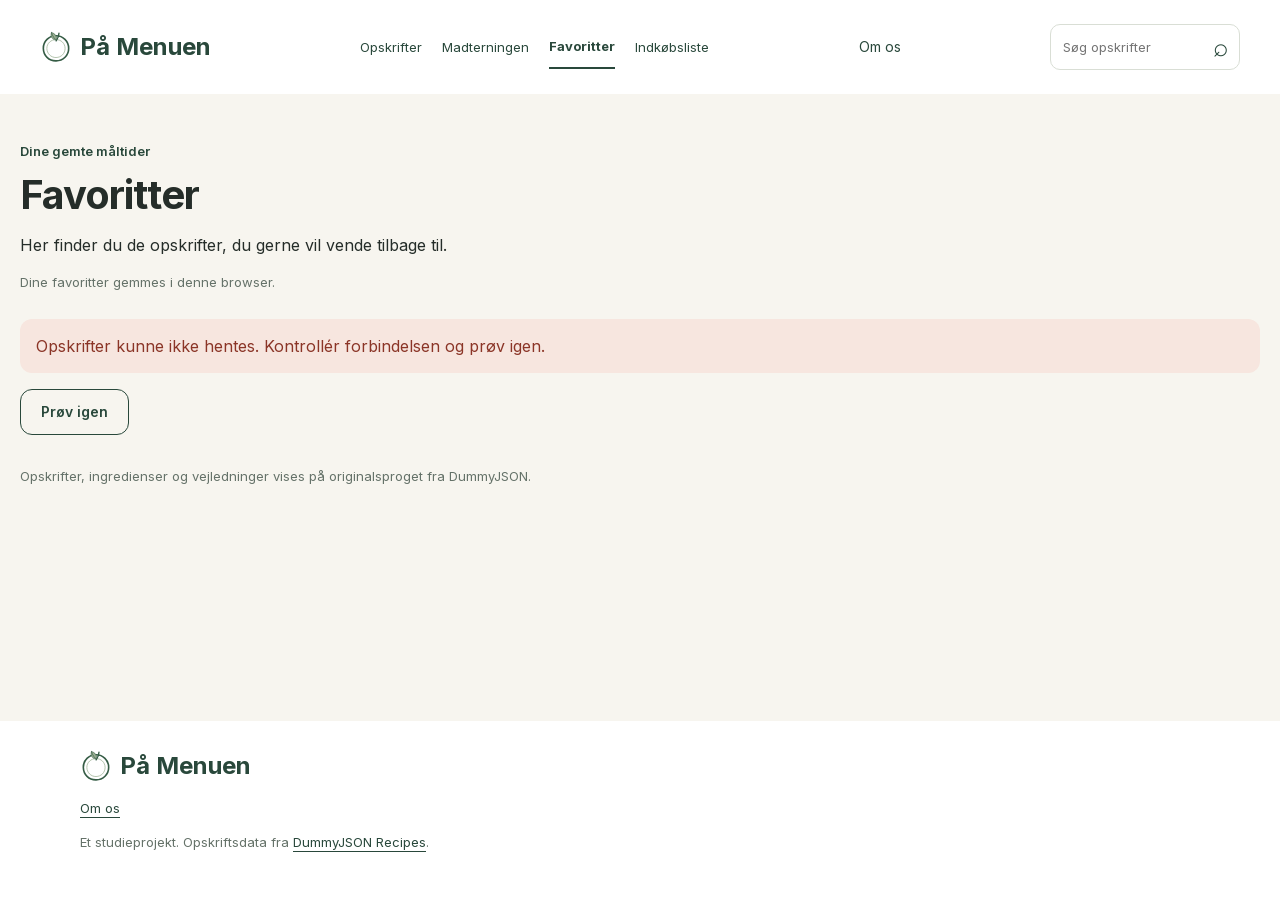
==== commit e83d4c0e: "Integrate approved plate and leaf brand logo" ====
--- a/favoritter.html
+++ b/favoritter.html
@@ -5,13 +5,17 @@
     <meta name="viewport" content="width=device-width, initial-scale=1">
     <meta name="description" content="Find dine gemte opskrifter på På Menuen. Favoritter gemmes lokalt i din browser.">
     <title>Favoritter · På Menuen</title>
+    <link rel="icon" href="assets/favicon.svg" type="image/svg+xml">
     <link rel="stylesheet" href="css/style.css">
     <script type="module" src="js/favorites-page.js"></script>
   </head>
   <body>
     <a class="skip-link" href="#main">Spring til indhold</a>
     <header class="site-header">
-      <a class="logo" href="index.html" aria-label="På Menuen, forside">På Menuen</a>
+      <a class="logo" href="index.html" aria-label="På Menuen, forside">
+        <img src="assets/logo.svg" width="32" height="32" alt="">
+        <span>På Menuen</span>
+      </a>
       <nav class="desktop-nav" aria-label="Hovednavigation">
         <a href="index.html">
           <svg viewBox="0 0 24 24" aria-hidden="true">
@@ -54,7 +58,7 @@
         <button aria-label="Søg" type="submit">⌕</button>
       </form>
     </header>
-    <main id="main" class="page-content page-content--short">
+    <main id="main" class="page-content page-content--short page-content--async">
       <p id="storage-notice" class="storage-notice" role="status" hidden></p>
       <div class="page-heading">
         <p class="eyebrow">Dine gemte måltider</p>
@@ -68,7 +72,10 @@
       <p class="language-notice">Opskrifter, ingredienser og vejledninger vises på originalsproget fra DummyJSON.</p>
     </main>
     <footer class="site-footer">
-      <a class="logo" href="index.html">På Menuen</a>
+      <a class="logo" href="index.html" aria-label="På Menuen, forside">
+        <img src="assets/logo.svg" width="32" height="32" alt="">
+        <span>På Menuen</span>
+      </a>
       <a href="om-os.html">Om os</a>
       <p>Et studieprojekt. Opskriftsdata fra <a href="https://dummyjson.com/docs/recipes">DummyJSON Recipes</a>.</p>
     </footer>
--- a/css/style.css
+++ b/css/style.css
@@ -58,6 +58,7 @@
   margin-top:0;
 }
 h1 {
+  overflow-wrap:anywhere;
   font-size:32px;
   line-height:1.15;
   letter-spacing:-1px;
@@ -103,6 +104,7 @@
   top:12px;
 }
 .site-header {
+  flex-wrap:wrap;
   padding:20px;
   display:flex;
   align-items:center;
@@ -111,18 +113,23 @@
   background:white;
 }
 .logo {
-  display:block;
+  display:flex;
+  align-items:center;
+  gap:8px;
+  max-width:100%;
   font-size:24px;
   font-weight:700;
   text-decoration:none;
-  white-space:nowrap;
+}
+.logo img {
+  display:block;
+  width:32px;
+  height:32px;
+  flex-shrink:0;
 }
 .logo span {
-  display:block;
-  font-size:10px;
-  font-weight:400;
-  letter-spacing:0;
-  margin-top:3px;
+  min-width:0;
+  overflow-wrap:anywhere;
 }
 .desktop-nav,.header-search {
   display:none;
@@ -286,6 +293,8 @@
   gap:16px;
 }
 .recipe-card {
+  display:flex;
+  flex-direction:column;
   min-width:0;
   position:relative;
   background:white;
@@ -293,6 +302,7 @@
   overflow:hidden;
 }
 .recipe-card>a {
+  flex-shrink:0;
   display:block;
   text-decoration:none;
   color:var(--color-text);
@@ -360,6 +370,11 @@
 }
 .list-toolbar select {
   margin-top:4px;
+}
+@media (max-width:200px) {
+  .list-toolbar {
+    flex-wrap:wrap;
+  }
 }
 .active-filters {
   display:flex;
@@ -564,17 +579,7 @@
   padding:10px;
 }
 .about-layout {
-  display:grid;
-  gap:32px;
-}
-.contact-panel {
-  padding:24px;
-  background:white;
-  border:1px solid var(--color-border);
-  border-radius:16px;
-}
-.contact-panel input,.contact-panel textarea {
-  margin-bottom:20px;
+  max-width:700px;
 }
 .site-footer {
   background:white;
@@ -603,6 +608,7 @@
   padding:8px 3px calc(8px + env(safe-area-inset-bottom));
 }
 .bottom-nav a {
+  min-width:0;
   display:flex;
   flex:1;
   flex-direction:column;
@@ -660,9 +666,6 @@
     align-items:center;
   }
   .detail-grid {
-    grid-template-columns:1fr 1fr;
-  }
-  .about-layout {
     grid-template-columns:1fr 1fr;
   }
 }
@@ -715,11 +718,14 @@
     padding:48px 20px 72px;
   }
   .hero-section {
-    padding:48px;
-    gap:64px;
+    padding:32px;
+    gap:32px;
   }
   .hero-section h1 {
     font-size:56px;
+  }
+  .hero-image-wrap {
+    aspect-ratio:1.7;
   }
   .hero-search .button {
     flex-grow:0;
@@ -769,6 +775,11 @@
   padding:16px;
 }
 .card-body {
+  min-width:0;
+  overflow-wrap:anywhere;
+  display:flex;
+  flex-direction:column;
+  flex:1;
   padding:16px 0 0;
 }
 .card-tags {
@@ -872,9 +883,19 @@
   flex-shrink:0;
 }
 /* Keep asynchronous short-page footers hidden until their first state is known. */
-body:has(.page-content--short #retry) .site-footer {
+body:has(.page-content--async) .site-footer {
   visibility:hidden;
 }
-body:has(.page-content--short #status[data-state]:not([data-state=loading])) .site-footer {
+body:has(.page-content--async #status[data-state]:not([data-state=loading])) .site-footer {
   visibility:visible;
 }
+
+.card-body>.favorite-button {
+  margin-top:auto;
+  align-self:flex-start;
+}
+
+.bottom-nav span {
+  max-width:100%;
+  overflow-wrap:anywhere;
+}
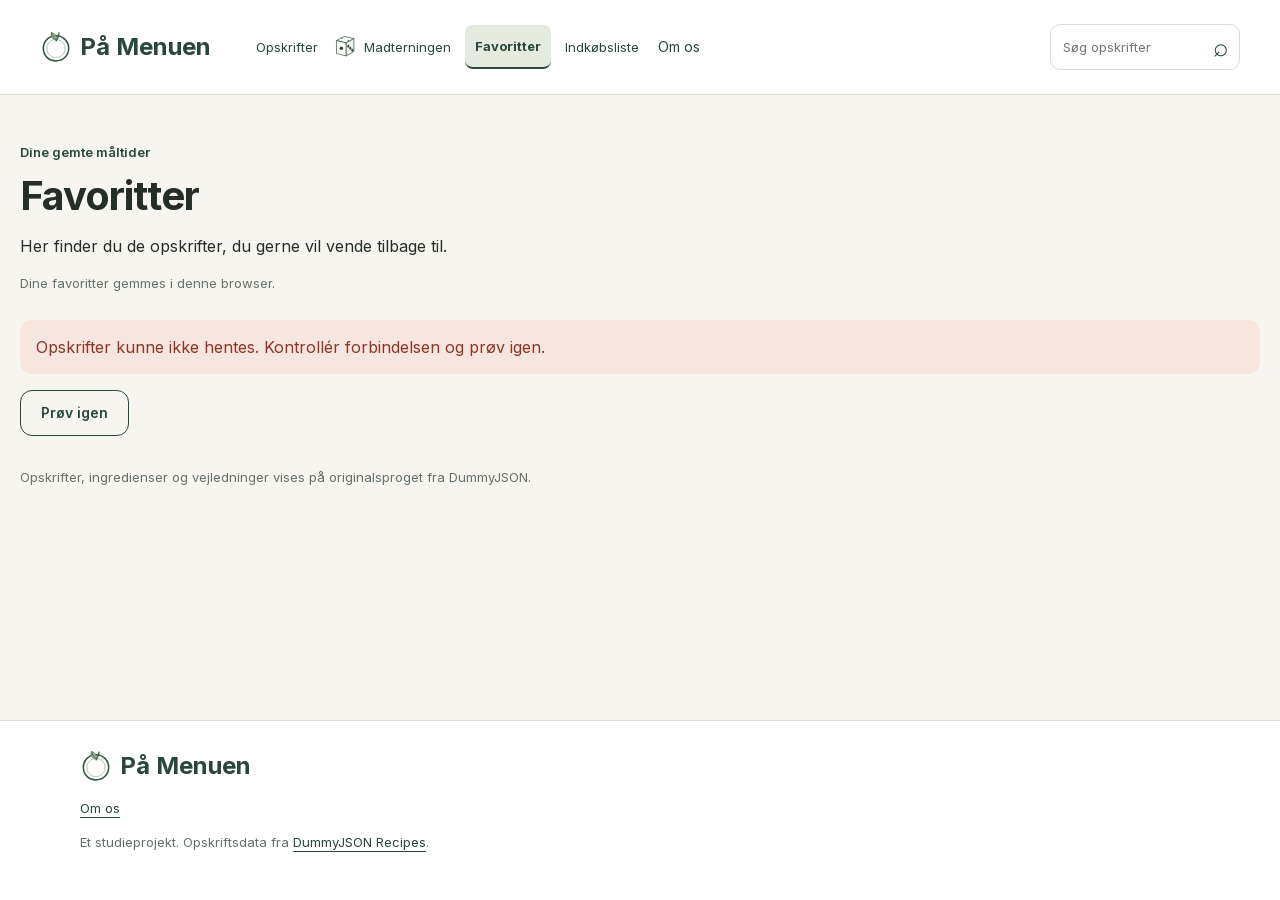
==== commit e6a645f7: "Vis 3D-terningen i navigationen på favoritter.html" ====
--- a/favoritter.html
+++ b/favoritter.html
@@ -32,10 +32,7 @@
           <span>Opskrifter</span>
         </a>
         <a href="madterningen.html">
-          <svg viewBox="0 0 24 24" aria-hidden="true">
-            <rect x="3" y="3" width="18" height="18" rx="4"/>
-            <path d="M7 7h.01M17 7h.01M12 12h.01M7 17h.01M17 17h.01"/>
-          </svg>
+          <img class="nav-dice-icon" src="assets/dice-nav.svg" alt="" width="26" height="26">
           <span>Madterningen</span>
         </a>
         <a href="favoritter.html" aria-current="page">
@@ -95,10 +92,7 @@
         <span>Opskrifter</span>
       </a>
       <a href="madterningen.html">
-        <svg viewBox="0 0 24 24" aria-hidden="true">
-          <rect x="3" y="3" width="18" height="18" rx="4"/>
-          <path d="M7 7h.01M17 7h.01M12 12h.01M7 17h.01M17 17h.01"/>
-        </svg>
+        <img class="nav-dice-icon" src="assets/dice-nav.svg" alt="" width="26" height="26">
         <span>Madterningen</span>
       </a>
       <a href="favoritter.html" aria-current="page">
--- a/css/style.css
+++ b/css/style.css
@@ -111,6 +111,7 @@
   justify-content:space-between;
   gap:16px;
   background:white;
+  border-bottom:1px solid var(--color-border);
 }
 .logo {
   display:flex;
@@ -230,26 +231,133 @@
   background:white;
 }
 .hero-section {
-  background:var(--color-sage);
-  border-radius:20px;
+  background:linear-gradient(135deg,var(--color-sage),#eff2e9 56%,#dfe8d9);
+  border-radius:24px;
   padding:24px;
   display:grid;
   gap:28px;
   margin-bottom:36px;
-}
-.hero-copy p:not(.eyebrow) {
-  max-width:430px;
-}
-.hero-search,.search-form {
+  box-shadow:inset 0 0 0 1px var(--color-border),0 12px 28px rgb(41 72 59 / 5%);
+}
+.hero-copy {
+  min-width:0;
+}
+.hero-eyebrow {
+  display:inline-flex;
+  align-items:center;
+  gap:9px;
+  padding:8px 12px;
+  margin-bottom:18px;
+  border:1px solid rgb(41 72 59 / 14%);
+  border-radius:999px;
+  background:rgb(255 255 255 / 65%);
+}
+.hero-eyebrow::before {
+  content:'';
+  width:8px;
+  height:8px;
+  flex-shrink:0;
+  border-radius:50%;
+  background:var(--color-primary);
+}
+.hero-copy h1 {
+  max-width:15ch;
+  margin-bottom:18px;
+}
+.hero-title-highlight {
+  color:var(--color-primary);
+  box-shadow:inset 0 -.13em rgb(41 72 59 / 12%);
+}
+.hero-copy .hero-description {
+  max-width:46ch;
+  margin-bottom:0;
+  color:#46584e;
+  font-size:clamp(16px,1.5vw,18px);
+}
+.hero-search {
+  display:grid;
+  grid-template-columns:minmax(0,1fr);
+  gap:10px;
+  margin-top:24px;
+}
+.hero-search-field {
+  position:relative;
+  min-width:0;
+}
+.hero-search-icon {
+  position:absolute;
+  left:16px;
+  top:50%;
+  width:20px;
+  height:20px;
+  transform:translateY(-50%);
+  color:var(--color-primary);
+  pointer-events:none;
+}
+.hero-search-field input {
+  width:100%;
+  min-height:52px;
+  padding:12px 14px 12px 46px;
+  border-radius:13px;
+  background:white;
+  box-shadow:0 2px 8px rgb(41 72 59 / 4%);
+}
+.hero-search-button {
+  min-height:52px;
+  gap:12px;
+  border-radius:13px;
+  white-space:nowrap;
+  box-shadow:0 5px 12px rgb(41 72 59 / 12%);
+}
+.hero-search-button span {
+  font-size:20px;
+  line-height:1;
+}
+.hero-quick-links {
+  display:flex;
+  align-items:center;
+  flex-wrap:wrap;
+  gap:8px;
+  margin-top:20px;
+}
+.hero-quick-label {
+  margin-right:3px;
+  color:var(--color-muted);
+  font-size:13px;
+  font-weight:600;
+}
+.hero-quick-links a {
+  display:inline-flex;
+  align-items:center;
+  justify-content:center;
+  min-height:38px;
+  padding:8px 12px;
+  border:1px solid rgb(41 72 59 / 18%);
+  border-radius:999px;
+  background:rgb(255 255 255 / 74%);
+  color:var(--color-primary);
+  font-size:13px;
+  font-weight:600;
+  text-decoration:none;
+}
+.hero-quick-links a:hover {
+  background:white;
+  border-color:var(--color-primary);
+}
+.search-form {
   display:flex;
   gap:8px;
   flex-wrap:wrap;
 }
-.hero-search input,.search-form input {
+.search-form,
+.manual-form {
+  padding:20px;
+  background:white;
+  border:1px solid var(--color-border);
+  border-radius:16px;
+}
+.search-form input {
   flex:1 1 150px;
-}
-.hero-search .button {
-  flex-grow:1;
 }
 .text-link {
   display:inline-block;
@@ -257,19 +365,102 @@
   font-size:14px;
 }
 .hero-image-wrap {
+  position:relative;
+  min-width:0;
   aspect-ratio:1.25;
-  border-radius:16px;
+  border:6px solid white;
+  border-radius:24px;
   overflow:hidden;
   background:#d5dfcd;
+  box-shadow:0 16px 30px rgb(41 72 59 / 14%),0 0 0 1px rgb(41 72 59 / 5%);
 }
 .hero-image-wrap img {
+  display:block;
   width:100%;
   height:100%;
   object-fit:cover;
+  object-position:60% center;
 }
 .hero-image-wrap img:not([src]) {
   visibility:hidden;
 }
+.hero-image-overlay {
+  position:absolute;
+  bottom:16px;
+  left:16px;
+  right:16px;
+  max-width:calc(100% - 32px);
+  width:max-content;
+  padding:10px 14px;
+  border-radius:13px;
+  background:rgb(255 255 255 / 95%);
+  box-shadow:0 5px 16px rgb(0 0 0 / 12%);
+}
+.hero-image-kicker {
+  display:block;
+  margin-bottom:2px;
+  color:var(--color-muted);
+  font-size:12px;
+}
+.hero-image-overlay a {
+  display:block;
+  color:var(--color-primary);
+  font-size:14px;
+  font-weight:700;
+  line-height:1.3;
+  text-decoration:none;
+  overflow-wrap:anywhere;
+}
+.hero-image-overlay a:hover {
+  text-decoration:underline;
+}
+.hero-image-controls {
+  position:absolute;
+  top:12px;
+  right:12px;
+  display:flex;
+  align-items:center;
+  gap:5px;
+  padding:5px;
+  border-radius:14px;
+  background:rgb(255 255 255 / 92%);
+  box-shadow:0 3px 12px rgb(0 0 0 / 12%);
+}
+.hero-image-controls[hidden],
+.hero-image-controls button[hidden] {
+  display:none;
+}
+.hero-image-controls button {
+  display:inline-flex;
+  align-items:center;
+  justify-content:center;
+  min-width:40px;
+  min-height:40px;
+  padding:7px;
+  border:0;
+  border-radius:10px;
+  background:transparent;
+  color:var(--color-primary);
+  font-size:20px;
+  font-weight:700;
+}
+.hero-image-controls #hero-pause {
+  padding:7px 10px;
+  font-size:13px;
+}
+.hero-image-controls button:hover,
+.hero-image-controls button[aria-pressed=true] {
+  background:var(--color-sage);
+}
+@media (prefers-reduced-motion:no-preference) {
+  .hero-image-wrap img.is-changing {
+    animation:hero-photo-reveal .3s ease-out;
+  }
+  @keyframes hero-photo-reveal {
+    from { opacity:.55; }
+    to { opacity:1; }
+  }
+}
 .intro-section {
   margin:36px 0;
 }
@@ -278,11 +469,20 @@
 }
 .dice-banner {
   padding:28px;
-  background:var(--color-sage);
   border-radius:16px;
   display:flex;
   flex-direction:column;
   gap:18px;
+  background:var(--color-primary);
+  color:white;
+}
+.dice-banner .button {
+  background:white;
+  color:var(--color-primary);
+  border-color:white;
+}
+.dice-banner .button:hover {
+  background:var(--color-sage);
 }
 .dice-banner p:last-child {
   margin-bottom:0;
@@ -297,11 +497,17 @@
   flex-direction:column;
   min-width:0;
   position:relative;
-  background:white;
+  background:var(--color-sage);
   border-radius:16px;
   overflow:hidden;
+  padding:0;
+  border:1px solid var(--color-border);
+}
+.recipe-card:hover {
+  border-color:var(--color-primary);
 }
 .recipe-card>a {
+  margin:8px 8px 0;
   flex-shrink:0;
   display:block;
   text-decoration:none;
@@ -314,12 +520,12 @@
   aspect-ratio:1.5;
   object-fit:cover;
   background:var(--color-sage);
-  border-radius:12px;
+  border-radius:10px;
 }
 .card-title {
   font-size:20px;
   line-height:1.25;
-  margin-bottom:12px;
+  margin-bottom:10px;
   overflow-wrap:anywhere;
 }
 .card-title a {
@@ -400,6 +606,9 @@
   border:1px solid var(--color-border);
   border-radius:16px;
   text-align:center;
+  border-top:4px solid var(--color-primary);
+  padding-top:36px;
+  padding-bottom:36px;
 }
 .empty-state p {
   max-width:520px;
@@ -477,15 +686,30 @@
   aspect-ratio:1;
   object-fit:cover;
   border-radius:16px;
+  box-shadow:0 0 0 6px white, 10px 10px 0 var(--color-sage);
+}
+/* En hvid informationsflade foran fotoet på større skærme. */
+.detail-summary {
+  min-width:0;
+  border-top:3px solid var(--color-primary);
+  padding:24px;
+  border-radius:14px;
+  background:white;
 }
 .detail-summary h1 {
-  margin-top:16px;
+  margin-top:0;
 }
 .detail-actions {
   display:flex;
   flex-wrap:wrap;
   gap:10px;
   margin:24px 0;
+}
+#shopping-feedback:not(:empty) {
+  padding:12px;
+  border-left:3px solid var(--color-primary);
+  border-radius:0 8px 8px 0;
+  background:var(--color-sage);
 }
 .detail-actions .favorite-button {
   position:static;
@@ -498,35 +722,372 @@
   background:white;
   margin-top:24px;
 }
+.ingredient-panel {
+  border-top:3px solid var(--color-primary);
+}
+.instruction-panel {
+  background:var(--color-sage);
+}
+.ingredient-panel h2,
+.instruction-panel h2 {
+  padding-bottom:12px;
+  border-bottom:1px solid var(--color-border);
+}
 .ingredient-panel ul,.instruction-panel ol {
   padding-left:24px;
 }
 .ingredient-panel li,.instruction-panel li {
   margin:14px 0;
+}
+/* Madterningen: lokale filtre og en klikbar terning med seks CSS-flader. */
+.dice-filters {
+  max-width:1120px;
+  margin:0 auto 24px;
+}
+#dice-preferences {
+  margin:0;
+  padding:0;
+  border:0;
+  min-width:0;
+}
+.dice-heading {
+  margin-bottom:20px;
+}
+.dice-heading h1 {
+  margin-bottom:8px;
+}
+.dice-primary-filters {
+  display:grid;
+  gap:8px;
+  margin:10px 0 12px;
+}
+.dice-primary-filters>div {
+  display:grid;
+  grid-template-columns:105px minmax(0,1fr);
+  gap:10px;
+  align-items:center;
+}
+.dice-primary-filters label {
+  margin:0;
+  font-size:14px;
+  font-weight:600;
+}
+.dice-primary-filters select {
+  width:100%;
+  min-width:0;
+  min-height:44px;
+  padding:8px;
+  font-size:14px;
+}
+.dice-primary-filters select.is-selected {
+  border-color:var(--color-primary);
+  background:var(--color-sage);
+}
+.dice-filter-options>summary {
+  cursor:pointer;
+  font-weight:600;
+  min-height:44px;
+  padding:10px 0;
+}
+.dice-filter-options>summary span {
+  font-size:13px;
+  font-weight:400;
+}
+.dice-choices {
+  display:flex;
+  flex-wrap:wrap;
+  gap:8px;
+}
+.dice-choice {
+  margin:0;
+  display:flex;
+  align-items:center;
+  gap:10px;
+  padding:8px 10px;
+  border:1px solid var(--color-border);
+  border-radius:10px;
+  background:white;
+  cursor:pointer;
+  font-size:14px;
+  min-height:44px;
+}
+.dice-choice input {
+  margin:0;
+  accent-color:var(--color-primary);
+}
+.dice-choice.is-selected {
+  background:var(--color-sage);
+  border-color:var(--color-primary);
+}
+.dice-choice:focus-within {
+  outline:3px solid #B96B52;
+  outline-offset:3px;
+}
+.dice-more-filters {
+  margin-top:20px;
+  padding:16px 0;
+  border-top:1px solid var(--color-border);
+  border-bottom:1px solid var(--color-border);
+}
+.dice-more-filters summary {
+  cursor:pointer;
+  font-weight:600;
+  min-height:44px;
+}
+.dice-advanced-fields {
+  display:grid;
+  gap:20px;
+  padding-top:20px;
+}
+.dice-advanced-fields fieldset {
+  min-width:0;
+  padding:0;
+  margin:0;
+  border:0;
+}
+.dice-advanced-fields label {
+  display:block;
+  margin-bottom:8px;
+}
+.dice-advanced-fields .dice-choice {
+  margin:0;
+  display:flex;
+  margin:0;
+}
+.dice-advanced-fields input:not([type=checkbox]),
+.dice-advanced-fields select {
+  width:100%;
+  min-width:0;
+}
+.dice-filter-help {
+  margin:8px 0 0;
+  font-size:13px;
+  color:var(--color-muted);
+}
+.dice-filter-summary {
+  display:flex;
+  flex-wrap:wrap;
+  align-items:center;
+  justify-content:space-between;
+  gap:8px;
+  margin-top:12px;
+}
+.dice-filter-summary p {
+  flex-basis:100%;
+  min-height:0;
+  margin:0;
+  font-weight:600;
+}
+.dice-panel {
+  max-width:1120px;
+  margin:0 auto;
+  overflow:hidden;
+  border:1px solid var(--color-border);
+  border-radius:24px;
+  background:white;
+  box-shadow:0 6px 18px rgb(41 72 59 / 6%);
 }
 .dice-controls {
   text-align:center;
   padding:28px;
   background:var(--color-sage);
-  border-radius:20px;
-  max-width:700px;
-  margin:auto auto 28px;
-}
-.dice-mark svg {
-  width:72px;
-  height:72px;
-  stroke-width:1.2;
-  margin-bottom:20px;
-}
-.dice-controls .checkbox-label {
+  min-width:0;
+}
+.dice-filter-panel {
+  min-width:0;
+  padding:0 20px 16px;
+  background:var(--color-sage);
+  border-bottom:1px solid var(--color-border);
+}
+.dice-filter-panel .active-filters .chip {
+  min-height:44px;
+  max-width:100%;
+  overflow-wrap:anywhere;
+}
+.dice-filter-panel .dice-filter-help {
+  margin-bottom:8px;
+  color:var(--color-primary);
+}
+.dice-caption {
+  margin:0 0 12px;
+  font-size:24px;
+  font-weight:700;
+  color:var(--color-primary);
+}
+.dice-roll {
+  display:block;
+  position:relative;
+  width:210px;
+  height:200px;
+  max-width:100%;
+  margin:auto;
+  border:0;
+  border-radius:24px;
+  background:transparent;
+  color:var(--color-primary);
+}
+.dice-roll[aria-disabled=true] {
+  cursor:wait;
+}
+.dice-roll::after {
+  content:'';
+  position:absolute;
+  width:110px;
+  height:12px;
+  left:50%;
+  bottom:14px;
+  transform:translateX(-50%);
+  border-radius:50%;
+  background:rgb(41 72 59 / 12%);
+  box-shadow:0 4px 8px rgb(41 72 59 / 12%);
+}
+.dice-roll:hover:not(:disabled):not([aria-disabled=true]) .dice-scene {
+  transform:translateY(-3px);
+}
+.dice-scene {
+  --dice-depth:58px;
+  position:relative;
+  z-index:1;
+  display:block;
+  width:116px;
+  height:116px;
+  transition:transform 160ms ease-out;
+  margin:auto;
+  perspective:650px;
+}
+.dice-cube {
+  display:block;
+  position:relative;
+  width:100%;
+  height:100%;
+  transform-style:preserve-3d;
+  transform:rotateX(-18deg) rotateY(-22deg);
+}
+.dice-face {
+  position:absolute;
+  inset:0;
+  display:grid;
+  grid-template-columns:repeat(3,1fr);
+  grid-template-rows:repeat(3,1fr);
+  padding:15px;
+  gap:5px;
+  border:1px solid var(--color-border);
+  border-radius:12px;
+  background:var(--color-surface);
+  backface-visibility:hidden;
+  box-shadow:inset 0 0 10px rgb(41 72 59 / 8%);
+}
+.dice-face--1 { transform:translateZ(var(--dice-depth)); }
+.dice-face--2 { transform:rotateX(90deg) translateZ(var(--dice-depth)); }
+.dice-face--3 { transform:rotateY(90deg) translateZ(var(--dice-depth)); }
+.dice-face--4 { transform:rotateY(-90deg) translateZ(var(--dice-depth)); }
+.dice-face--5 { transform:rotateX(-90deg) translateZ(var(--dice-depth)); }
+.dice-face--6 { transform:rotateY(180deg) translateZ(var(--dice-depth)); }
+.pip {
+  width:18px;
+  height:18px;
+  align-self:center;
+  justify-self:center;
+  border-radius:50%;
+  background:var(--color-primary);
+}
+.pip--1 { grid-area:1 / 1; }
+.pip--3 { grid-area:1 / 3; }
+.pip--4 { grid-area:2 / 1; }
+.pip--5 { grid-area:2 / 2; }
+.pip--6 { grid-area:2 / 3; }
+.pip--7 { grid-area:3 / 1; }
+.pip--9 { grid-area:3 / 3; }
+.dice-cube.is-rolling {
+  animation:dice-tumble 850ms ease-in-out;
+}
+@keyframes dice-tumble {
+  from { transform:var(--dice-start); }
+  to { transform:var(--dice-end); }
+}
+#dice-instruction {
+  margin:12px 0 0;
+  font-size:14px;
+}
+.dice-controls .status {
+  margin:16px 0 0;
+  font-size:14px;
+  overflow-wrap:anywhere;
+}
+.dice-result {
+  display:flex;
+  flex-direction:column;
+  min-width:0;
+}
+.dice-result-heading {
+  margin:0;
+  padding:22px 24px 0;
+  color:var(--color-primary);
+  font-size:20px;
+  line-height:1.3;
+}
+.dice-result-placeholder {
+  display:flex;
+  align-items:center;
   justify-content:center;
-}
-.dice-controls .active-filters {
-  justify-content:center;
-}
-.dice-result {
-  max-width:520px;
-  margin:auto;
+  height:100%;
+  min-height:160px;
+  padding:32px;
+  color:var(--color-muted);
+}
+.dice-result-placeholder p {
+  max-width:32ch;
+  margin:0;
+}
+.dice-result .recipe-card {
+  flex:1;
+  border:0;
+  border-radius:0;
+  background:white;
+}
+.dice-result .recipe-card>a {
+  margin:16px 16px 0;
+}
+.dice-result .card-body {
+  margin:0;
+  padding:24px;
+  gap:12px;
+  border:0;
+  border-radius:0;
+  box-shadow:none;
+}
+.dice-result .card-title {
+  font-size:24px;
+  margin:0;
+}
+.dice-result .card-meta,
+.dice-result .card-tags {
+  margin:0;
+}
+.dice-result .card-body>.favorite-button {
+  margin-top:8px;
+}
+.dice-result .card-body>.button {
+  text-align:center;
+}
+.dice-result .recipe-card.is-revealing {
+  animation:recipe-reveal 200ms ease-out;
+}
+@keyframes recipe-reveal {
+  from { opacity:0; transform:translateY(4px); }
+  to { opacity:1; transform:translateY(0); }
+}
+@media (prefers-reduced-motion:reduce) {
+  .dice-cube.is-rolling,
+  .dice-result .recipe-card.is-revealing {
+    animation:none;
+  }
+  .dice-scene {
+    transition:none;
+  }
+  .dice-roll:hover:not(:disabled):not([aria-disabled=true]) .dice-scene {
+    transform:none;
+  }
 }
 .manual-form {
   max-width:650px;
@@ -542,6 +1103,7 @@
 .shopping-group {
   background:white;
   border:1px solid var(--color-border);
+  border-top:3px solid var(--color-primary);
   border-radius:16px;
   padding:20px;
   margin-bottom:20px;
@@ -580,6 +1142,10 @@
 }
 .about-layout {
   max-width:700px;
+  padding:24px;
+  border-radius:16px;
+  border-top:4px solid var(--color-primary);
+  background:white;
 }
 .site-footer {
   background:white;
@@ -587,6 +1153,7 @@
   text-align:left;
   color:var(--color-muted);
   font-size:13px;
+  border-top:1px solid var(--color-border);
 }
 .site-footer .logo {
   margin-bottom:16px;
@@ -625,6 +1192,7 @@
   font-weight:700;
   background:var(--color-sage);
   border-radius:12px;
+  box-shadow:inset 0 0 0 1px var(--color-border);
 }
 @media (min-width:360px) {
   .recipe-grid {
@@ -646,12 +1214,12 @@
     padding:24px 32px;
   }
   .hero-section {
-    grid-template-columns:1.1fr 1fr;
+    grid-template-columns:minmax(0,1fr);
     align-items:center;
     padding:36px;
   }
   .hero-image-wrap {
-    aspect-ratio:1;
+    aspect-ratio:1.65;
   }
   .recipe-grid {
     grid-template-columns:repeat(3,minmax(0,1fr));
@@ -666,16 +1234,22 @@
     align-items:center;
   }
   .detail-grid {
-    grid-template-columns:1fr 1fr;
+    grid-template-columns:minmax(0,1fr) minmax(0,1fr);
+    gap:24px;
   }
 }
 @media (min-width:1100px) {
   .site-header {
     padding:24px max(40px,calc((100% - 1280px)/2));
+    justify-content:flex-start;
+    gap:clamp(12px,1.5vw,24px);
+  }
+  .site-header>.logo {
+    margin-right:clamp(12px,2vw,36px);
   }
   .desktop-nav {
     display:flex;
-    gap:20px;
+    gap:clamp(8px,1.1vw,20px);
   }
   .desktop-nav a {
     display:flex;
@@ -693,10 +1267,15 @@
   .desktop-nav a[aria-current=page] {
     font-weight:700;
     border-bottom:2px solid var(--color-primary);
+    background:var(--color-sage);
+    border-radius:8px;
+    padding:0 10px;
   }
   .header-search {
     display:flex;
     max-width:190px;
+    flex:0 0 190px;
+    margin-left:auto;
     position:relative;
   }
   .header-search input {
@@ -718,17 +1297,20 @@
     padding:48px 20px 72px;
   }
   .hero-section {
-    padding:32px;
+    padding:36px;
     gap:32px;
   }
+  .detail-image {
+    aspect-ratio:4 / 3;
+  }
   .hero-section h1 {
-    font-size:56px;
+    font-size:clamp(44px,4.1vw,56px);
   }
   .hero-image-wrap {
-    aspect-ratio:1.7;
-  }
-  .hero-search .button {
-    flex-grow:0;
+    aspect-ratio:1.45;
+  }
+  .hero-search {
+    grid-template-columns:minmax(0,1fr) auto;
   }
   .card-title {
     font-size:24px;
@@ -770,21 +1352,39 @@
   text-decoration:none;
   padding:12px 0;
 }
-.recipe-card {
-  border:0;
-  padding:16px;
-}
+/* Den hvide forgrund overlapper fotoet; kortets DOM-rækkefølge bevares. */
 .card-body {
   min-width:0;
   overflow-wrap:anywhere;
   display:flex;
   flex-direction:column;
   flex:1;
-  padding:16px 0 0;
+  position:relative;
+  margin:-28px 10px 10px;
+  padding:16px;
+  border:1px solid var(--color-border);
+  border-radius:12px;
+  background:white;
+  box-shadow:0 3px 8px rgb(41 72 59 / 5%);
+}
+.card-body>.favorite-button {
+  padding:8px 12px;
+  border-radius:8px;
+  width:100%;
+  border:1px solid var(--color-border);
+  margin-top:auto;
+  align-self:flex-start;
+  background:var(--color-background);
+}
+.card-body>.favorite-button[aria-pressed=true] {
+  background:var(--color-primary);
+  border-color:var(--color-primary);
+  color:white;
 }
 .card-tags {
   display:block;
   font-size:14px;
+  color:var(--color-muted);
 }
 .favorite-button[aria-pressed=true] {
   background:transparent;
@@ -807,6 +1407,31 @@
   gap:12px;
   min-height:44px;
   margin:0;
+}
+.ingredient-row.is-selected,
+.shopping-row.purchased,
+.filter-options label.is-selected {
+  background:var(--color-sage);
+  border-radius:8px;
+}
+.filter-options label.is-selected {
+  box-shadow:inset 0 0 0 1px var(--color-primary);
+}
+.active-filters .chip {
+  background:var(--color-primary);
+  color:white;
+}
+.local-favorite-feedback {
+  display:block;
+  margin:10px 0 0;
+  padding:8px;
+  border-left:3px solid var(--color-primary);
+  font-size:13px;
+  color:var(--color-primary);
+  background:var(--color-sage);
+}
+.detail-actions>.local-favorite-feedback {
+  flex-basis:100%;
 }
 .data-note,.image-fallback {
   font-size:14px;
@@ -823,23 +1448,75 @@
   border-radius:12px;
 }
 @media (min-width:360px) and (max-width:699px) {
-  .recipe-card {
-    padding:12px;
-  }
   .card-title {
     font-size:20px;
   }
   .recipe-image {
     aspect-ratio:1;
+  }
+  .card-body {
+    margin:-20px 6px 6px;
+    padding:10px;
+  }
+  .recipe-card>a {
+    margin:6px 6px 0;
   }
 }
 @media (min-width:700px) {
   .recipe-body {
     grid-template-columns:0.8fr 1.2fr;
   }
+  .detail-summary {
+    position:relative;
+    margin-left:0;
+    align-self:center;
+  }
+  .dice-panel {
+    display:grid;
+    grid-template-columns:minmax(240px,0.9fr) minmax(0,2fr);
+    max-width:1120px;
+  }
+  .dice-panel .dice-controls {
+    grid-column:1;
+    grid-row:1;
+    display:flex;
+    flex-direction:column;
+    justify-content:center;
+    align-items:center;
+    border-bottom:0;
+    border-right:1px solid var(--color-border);
+  }
+  .dice-filter-panel {
+    grid-column:1;
+    grid-row:2;
+    border-bottom:0;
+    border-right:1px solid var(--color-border);
+  }
+  .dice-result {
+    grid-column:2;
+    grid-row:1 / 3;
+    min-width:0;
+  }
+}
+@media (min-width:1100px) {
   .dice-result .recipe-card {
-    max-width:460px;
-    margin:auto;
+    display:grid;
+    grid-template-columns:minmax(0,0.9fr) minmax(0,1.1fr);
+    min-height:0;
+  }
+  .dice-result .recipe-card>a {
+    grid-column:2;
+    grid-row:1;
+    margin:16px 16px 16px 0;
+  }
+  .dice-result .recipe-image {
+    height:100%;
+    min-height:320px;
+  }
+  .dice-result .card-body {
+    grid-column:1;
+    grid-row:1;
+    justify-content:center;
   }
 }
 @media (min-width:1100px) {
@@ -873,6 +1550,26 @@
   .filter-options {
     grid-template-columns:1fr;
   }
+  .search-form,
+  .manual-form,
+  .about-layout {
+    padding:16px;
+  }
+  .dice-controls {
+    padding:20px;
+  }
+}
+
+
+/* Ved kraftig browserzoom må de nye paneler ikke øge eksisterende overflow. */
+@media (max-width:319px) {
+  .about-layout {
+    padding-left:0;
+    padding-right:0;
+  }
+  .dice-controls {
+    padding:28px;
+  }
 }
 
 /* Short pages fill the page shell; long API pages keep their loading reserve. */
@@ -890,12 +1587,45 @@
   visibility:visible;
 }
 
-.card-body>.favorite-button {
-  margin-top:auto;
-  align-self:flex-start;
-}
 
 .bottom-nav span {
   max-width:100%;
   overflow-wrap:anywhere;
 }
+
+@media (min-width:700px) {
+  .dice-advanced-fields {
+    grid-template-columns:1fr;
+  }
+  .dice-advanced-fields fieldset {
+    grid-column:1 / -1;
+  }
+}
+
+/* Forsidens hero: to kolonner, når tekst og søgning faktisk har plads. */
+@media (min-width:1000px) {
+  .hero-section {
+    grid-template-columns:minmax(0,1.08fr) minmax(0,.92fr);
+    min-height:440px;
+  }
+}
+@media (max-width:359px) {
+  .hero-search-field input {
+    font-size:14px;
+  }
+  .hero-image-overlay {
+    left:10px;
+    right:10px;
+    bottom:10px;
+    max-width:calc(100% - 20px);
+  }
+}
+@media (prefers-reduced-motion:no-preference) {
+  .hero-search-button,
+  .hero-quick-links a {
+    transition:transform .15s ease,background-color .15s ease,border-color .15s ease;
+  }
+  .hero-search-button:hover {
+    transform:translateY(-1px);
+  }
+}
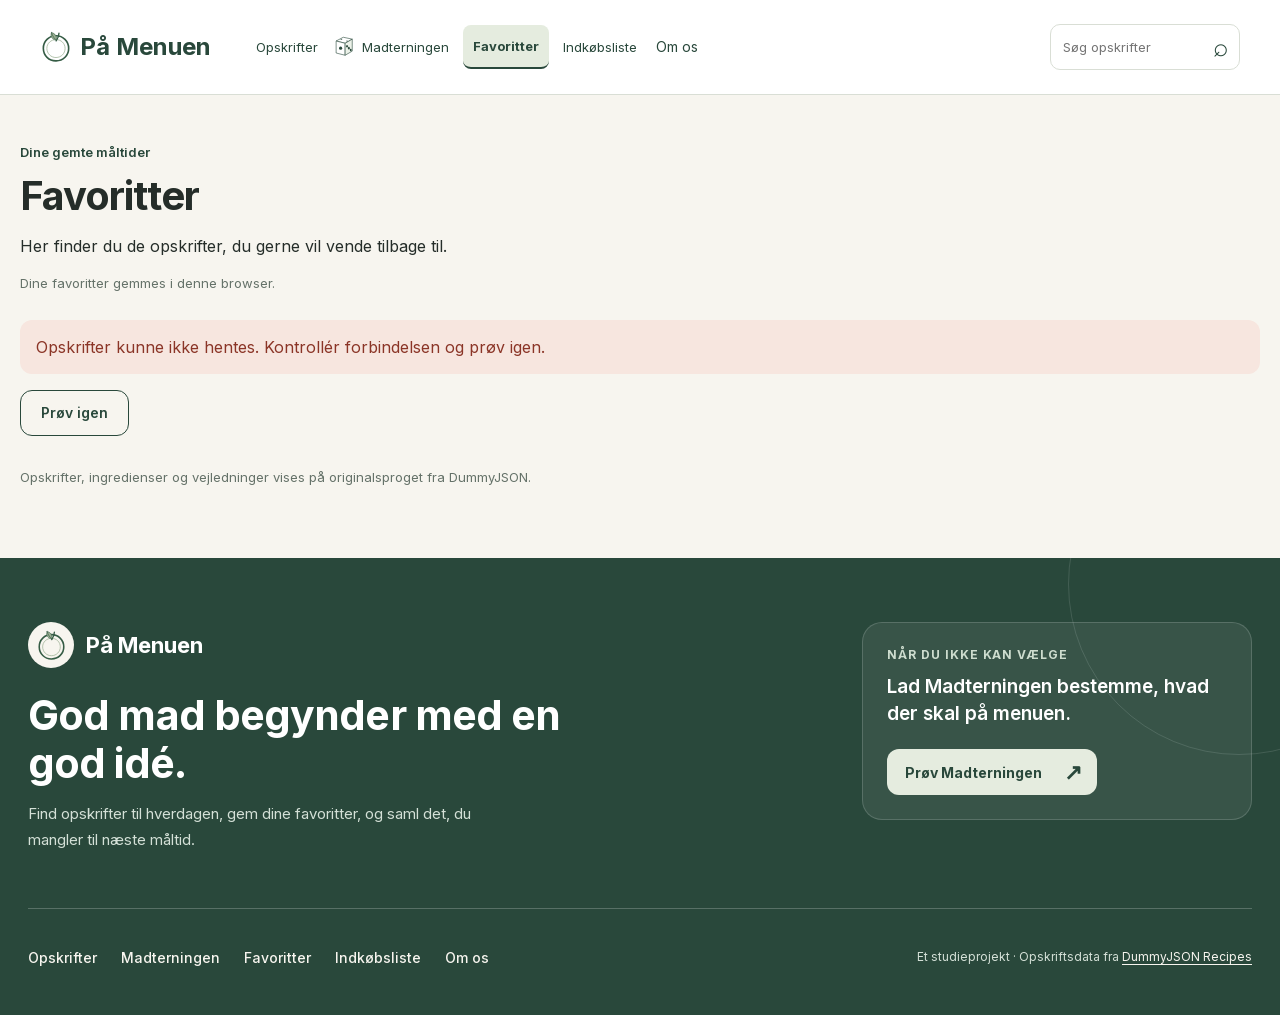
==== commit b154ede3: "Giv footeren et nyt design med genveje og Madterningen" ====
--- a/favoritter.html
+++ b/favoritter.html
@@ -69,12 +69,33 @@
       <p class="language-notice">Opskrifter, ingredienser og vejledninger vises på originalsproget fra DummyJSON.</p>
     </main>
     <footer class="site-footer">
-      <a class="logo" href="index.html" aria-label="På Menuen, forside">
-        <img src="assets/logo.svg" width="32" height="32" alt="">
-        <span>På Menuen</span>
-      </a>
-      <a href="om-os.html">Om os</a>
-      <p>Et studieprojekt. Opskriftsdata fra <a href="https://dummyjson.com/docs/recipes">DummyJSON Recipes</a>.</p>
+      <div class="footer-inner">
+        <div class="footer-main">
+          <div class="footer-intro">
+            <a class="footer-brand" href="index.html" aria-label="På Menuen – til forsiden">
+              <span class="footer-brand-mark"><img src="assets/logo.svg" alt="" width="32" height="32"></span>
+              <span>På Menuen</span>
+            </a>
+            <h2>God mad begynder med en god idé.</h2>
+            <p>Find opskrifter til hverdagen, gem dine favoritter, og saml det, du mangler til næste måltid.</p>
+          </div>
+          <div class="footer-feature">
+            <span class="footer-eyebrow">Når du ikke kan vælge</span>
+            <p>Lad Madterningen bestemme, hvad der skal på menuen.</p>
+            <a class="footer-feature-link" href="madterningen.html">Prøv Madterningen <span aria-hidden="true">↗</span></a>
+          </div>
+        </div>
+        <div class="footer-bottom">
+          <nav class="footer-nav" aria-label="Genveje i sidefoden">
+            <a href="productlist.html">Opskrifter</a>
+            <a href="madterningen.html">Madterningen</a>
+            <a href="favoritter.html">Favoritter</a>
+            <a href="indkoebsliste.html">Indkøbsliste</a>
+            <a href="om-os.html">Om os</a>
+          </nav>
+          <p class="footer-credit">Et studieprojekt · Opskriftsdata fra <a href="https://dummyjson.com/docs/recipes">DummyJSON Recipes</a></p>
+        </div>
+      </div>
     </footer>
     <nav class="bottom-nav" aria-label="Mobilnavigation">
       <a href="index.html">
--- a/css/style.css
+++ b/css/style.css
@@ -1147,20 +1147,165 @@
   border-top:4px solid var(--color-primary);
   background:white;
 }
+/* Sidefod – rolig grøn afslutning med genveje og Madterningen. */
 .site-footer {
-  background:white;
-  padding:28px 20px 110px;
-  text-align:left;
-  color:var(--color-muted);
-  font-size:13px;
-  border-top:1px solid var(--color-border);
-}
-.site-footer .logo {
-  margin-bottom:16px;
-}
-.site-footer>a:not(.logo) {
-  display:inline-block;
-  margin-bottom:16px;
+  position:relative;
+  overflow:hidden;
+  background:var(--color-primary);
+  color:#F7F5EF;
+  padding:48px 20px 110px;
+}
+.site-footer::before {
+  content:"";
+  position:absolute;
+  top:-145px;
+  right:-130px;
+  width:340px;
+  height:340px;
+  border:1px solid rgb(255 255 255 / 12%);
+  border-radius:50%;
+  pointer-events:none;
+}
+.footer-inner {
+  position:relative;
+  z-index:1;
+  max-width:1280px;
+  margin:0 auto;
+}
+.footer-main {
+  display:grid;
+  gap:32px;
+}
+.footer-intro {
+  max-width:580px;
+}
+.footer-brand {
+  display:inline-flex;
+  align-items:center;
+  gap:12px;
+  margin-bottom:24px;
+  color:#FFF;
+  font-size:22px;
+  font-weight:700;
+  text-decoration:none;
+}
+.footer-brand:hover {
+  color:#E5ECDF;
+}
+.footer-brand-mark {
+  display:grid;
+  place-items:center;
+  width:46px;
+  height:46px;
+  flex-shrink:0;
+  border-radius:50%;
+  background:#F7F5EF;
+}
+.footer-brand img {
+  display:block;
+  width:31px;
+  height:31px;
+}
+.footer-intro h2 {
+  max-width:540px;
+  margin:0 0 14px;
+  color:#FFF;
+  font-size:clamp(27px,3.2vw,42px);
+  letter-spacing:-.9px;
+  line-height:1.16;
+}
+.footer-intro>p {
+  max-width:450px;
+  margin:0;
+  color:#D4E0D7;
+  font-size:15px;
+  line-height:1.7;
+}
+.footer-feature {
+  align-self:start;
+  padding:24px;
+  border:1px solid rgb(255 255 255 / 16%);
+  border-radius:20px;
+  background:rgb(255 255 255 / 7%);
+}
+.footer-eyebrow {
+  display:block;
+  margin-bottom:10px;
+  color:#CDDCCE;
+  font-size:12px;
+  font-weight:700;
+  letter-spacing:.08em;
+  text-transform:uppercase;
+}
+.footer-feature>p {
+  max-width:340px;
+  margin:0 0 22px;
+  color:#FFF;
+  font-size:19px;
+  line-height:1.4;
+  font-weight:600;
+}
+.footer-feature-link {
+  display:inline-flex;
+  align-items:center;
+  justify-content:space-between;
+  gap:22px;
+  min-height:46px;
+  padding:11px 15px 11px 18px;
+  border-radius:12px;
+  background:#E5ECDF;
+  color:#29483B;
+  font-size:14px;
+  font-weight:700;
+  text-decoration:none;
+}
+.footer-feature-link span {
+  font-size:22px;
+  line-height:1;
+}
+.footer-feature-link:hover {
+  background:#FFF;
+  color:#29483B;
+}
+.footer-bottom {
+  display:flex;
+  flex-direction:column;
+  gap:24px;
+  margin-top:38px;
+  padding-top:26px;
+  border-top:1px solid rgb(255 255 255 / 22%);
+}
+.footer-nav {
+  display:flex;
+  flex-wrap:wrap;
+  gap:12px 24px;
+}
+.footer-nav a,
+.footer-credit a {
+  color:#F7F5EF;
+  text-decoration:none;
+}
+.footer-nav a {
+  display:inline-flex;
+  align-items:center;
+  min-height:44px;
+  font-size:14px;
+  font-weight:500;
+}
+.footer-nav a:hover,
+.footer-credit a:hover {
+  text-decoration:underline;
+  text-underline-offset:4px;
+}
+.footer-credit {
+  margin:0;
+  color:#D4E0D7;
+  font-size:12px;
+  line-height:1.65;
+}
+.footer-credit a {
+  text-decoration:underline;
+  text-underline-offset:3px;
 }
 .bottom-nav {
   position:fixed;
@@ -1193,6 +1338,21 @@
   background:var(--color-sage);
   border-radius:12px;
   box-shadow:inset 0 0 0 1px var(--color-border);
+}
+/* Lille 3D-terning ved Madterningen i begge navigationer. */
+.bottom-nav .nav-dice-icon {
+  display:block;
+  width:26px;
+  height:26px;
+  flex-shrink:0;
+}
+@media (min-width:1100px) {
+  .desktop-nav .nav-dice-icon {
+    display:block;
+    width:24px;
+    height:24px;
+    flex-shrink:0;
+  }
 }
 @media (min-width:360px) {
   .recipe-grid {
@@ -1319,7 +1479,23 @@
     display:none;
   }
   .site-footer {
-    padding-bottom:36px;
+    padding:64px 28px 36px;
+  }
+  .footer-main {
+    grid-template-columns:minmax(0,1.5fr) minmax(260px,1fr);
+    align-items:center;
+    column-gap:64px;
+  }
+  .footer-feature {
+    justify-self:end;
+    width:min(100%,390px);
+  }
+  .footer-bottom {
+    flex-direction:row;
+    align-items:center;
+    justify-content:space-between;
+    gap:26px;
+    margin-top:56px;
   }
 }
 @media (prefers-reduced-motion:no-preference) {
@@ -1526,9 +1702,7 @@
   .desktop-nav svg {
     display:none;
   }
-  .site-footer {
-    padding-left:max(80px,calc((100% - 1280px)/2));
-  }
+
   .hero-search {
     flex-wrap:wrap;
   }
